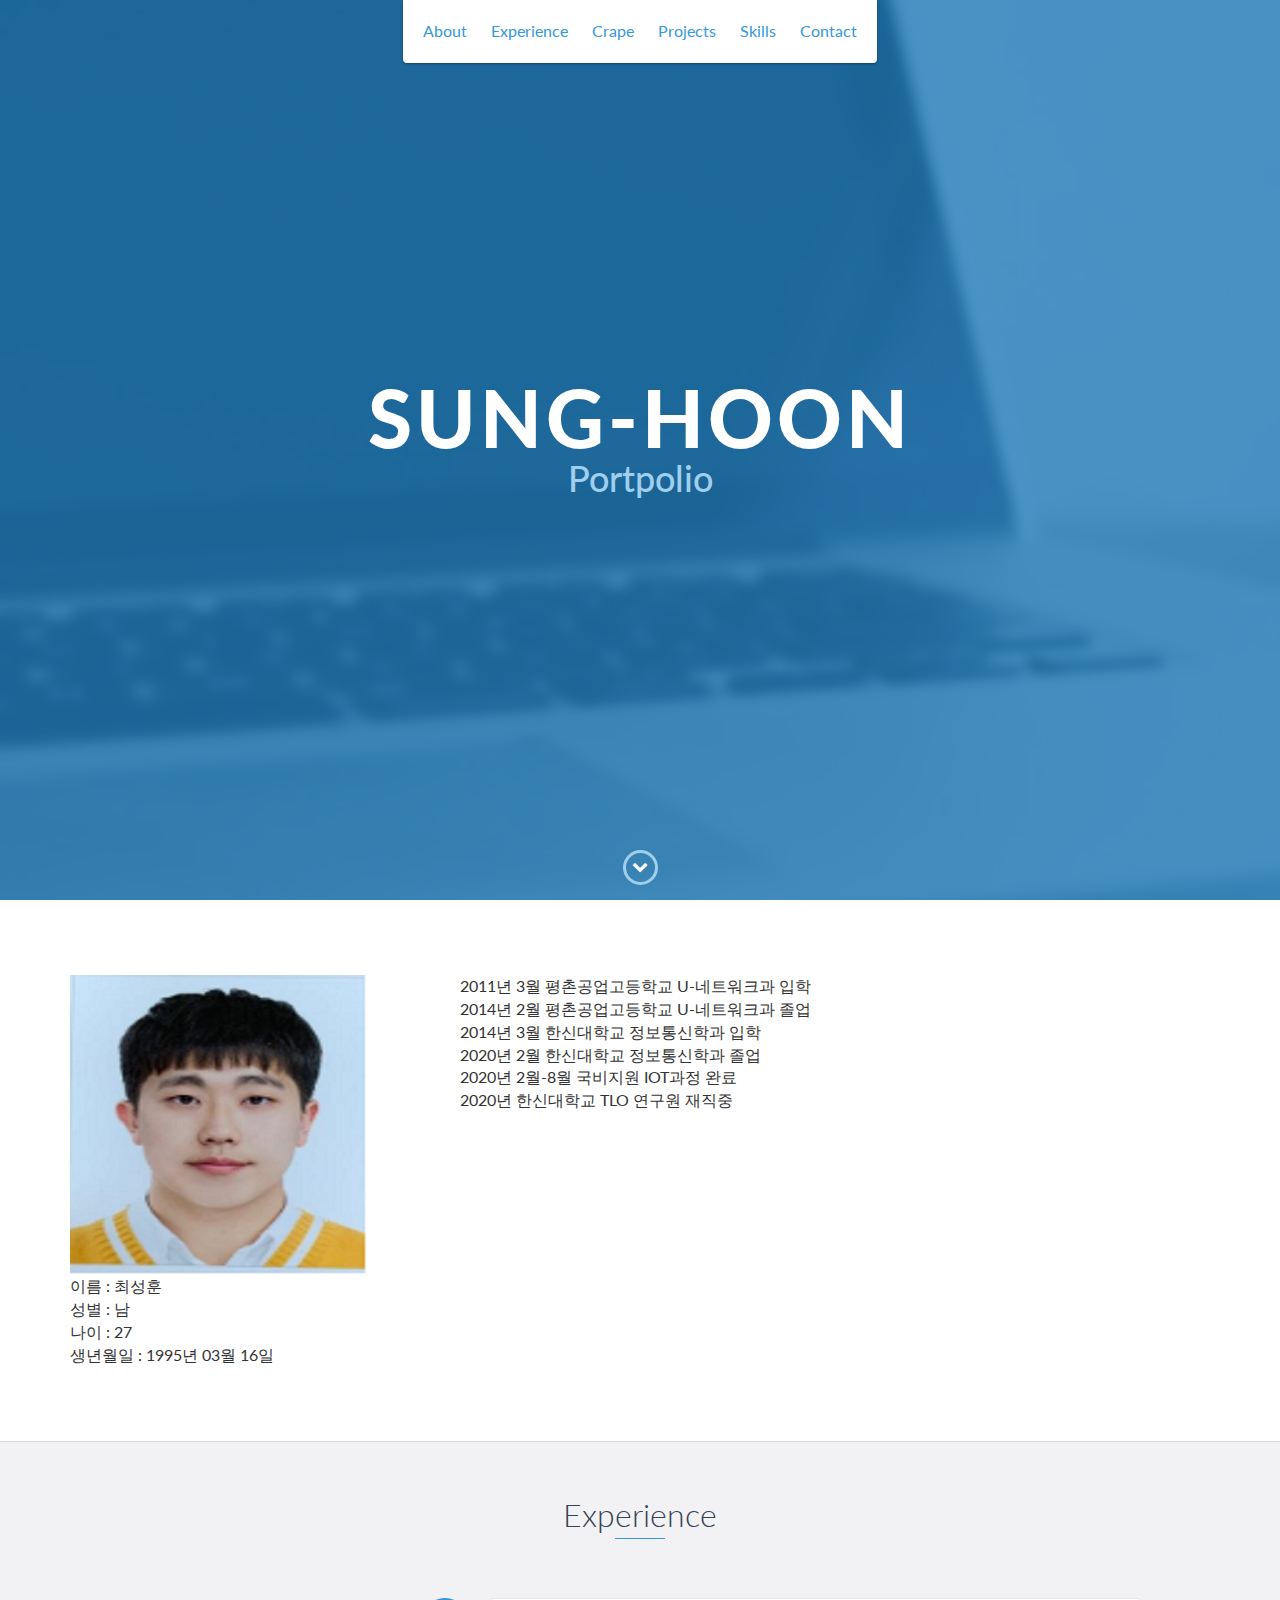
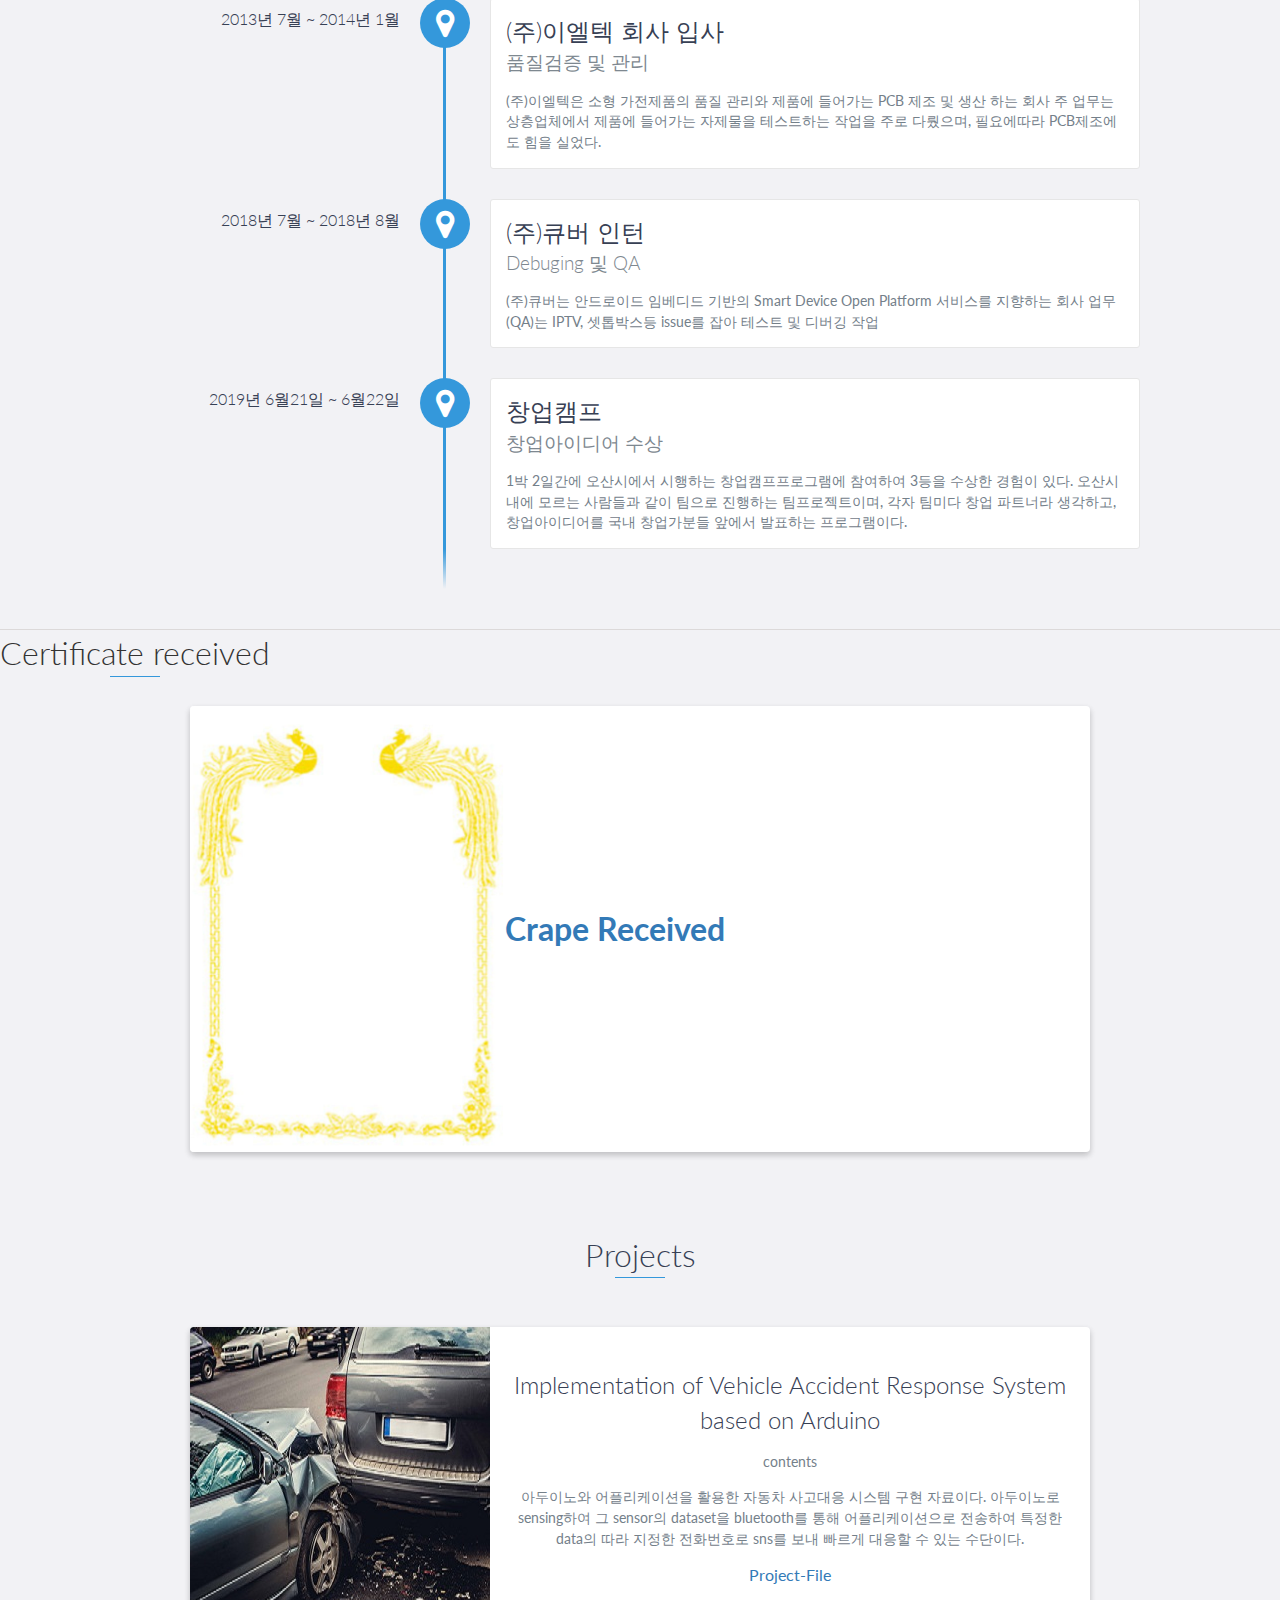
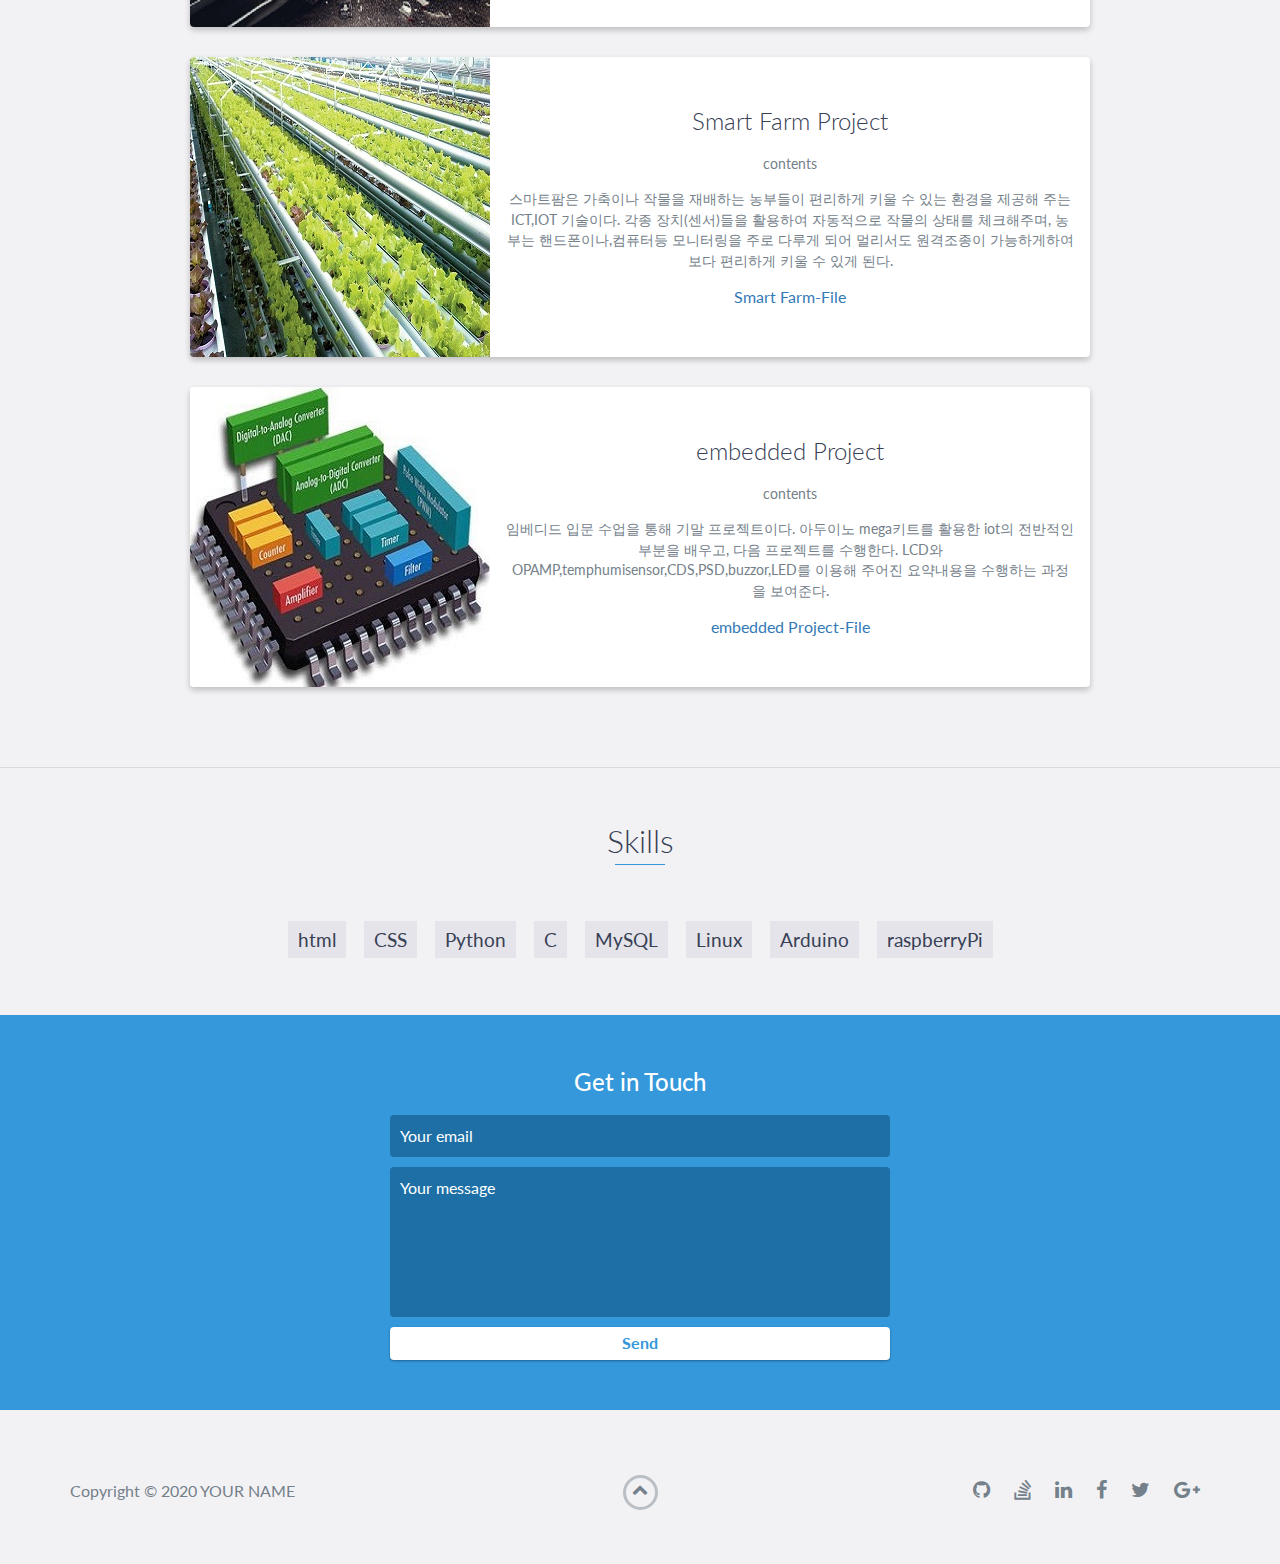
==== index.html @ a54a936d "Update index.html" ====
<!DOCTYPE html>
<html class="no-js" lang="en">

<head>
    <meta charset="utf-8">
    <meta http-equiv="X-UA-Compatible" content="IE=edge">
    <meta name="viewport" content="width=device-width, initial-scale=1">
    <title>My Portfolio</title>
	<link rel="shortcut icon" href="favicon.ico" type="image/x-icon">
	<link rel="icon" href="favicon.ico" type="image/x-icon">
    <link href="https://fonts.googleapis.com/css?family=Lato:300,400,700,900" rel="stylesheet">
    <link rel="stylesheet" href="libs/font-awesome/css/font-awesome.min.css">
    <link href="css/bootstrap.min.css" rel="stylesheet">
    <link href="css/styles.css" rel="stylesheet">
</head>

<body>
    <div id="mobile-menu-open" class="shadow-large">
        <i class="fa fa-bars" aria-hidden="true"></i>
    </div>
    <!-- End #mobile-menu-toggle -->
    <header>
        <div id="mobile-menu-close">
            <span>Close</span> <i class="fa fa-times" aria-hidden="true"></i>
        </div>
        <ul id="menu" class="shadow">
            <li>
                <a href="#about">About</a>
            </li>
            <li>
                <a href="#experience">Experience</a>
            </li>
            <li>
                <a href="#crape">Crape</a>
            </li>
            <li>
                <a href="#projects">Projects</a>
            </li>
            <li>
                <a href="#skills">Skills</a>
            </li>
            <li>
                <a href="#contact">Contact</a>
            </li>
            
        </ul>
    </header>
    <!-- End header -->

    <div id="lead">
        <div id="lead-content">
            <h1>Sung-hoon</h1>
            <h2>Portpolio</h2>
        </div>
        <!-- End #lead-content -->

        <div id="lead-overlay"></div>

        <div id="lead-down">
            <span>
                <i class="fa fa-chevron-down" aria-hidden="true"></i>
            </span>
        </div>
        <!-- End #lead-down -->
    </div>
    <!-- End #lead -->

    <div id="about">
        <div class="container">
            <div class="row">
                <div class="col-md-4">
                    <img src="images/aaaaaaaaaa.PNG" /><br>
                    이름 : 최성훈<br>
                    성별 : 남<br>
                    나이 : 27<br>
                    생년월일 : 1995년 03월 16일<br>
                    
                   <!-- <h2 class="heading">My profile</h2> -->
                </div>
                <div class="col-md-8">
                    2011년 3월 평촌공업고등학교 U-네트워크과 입학<br>
                    2014년 2월 평촌공업고등학교 U-네트워크과 졸업<br>
                    2014년 3월 한신대학교 정보통신학과 입학<br>
                    2020년 2월 한신대학교 정보통신학과 졸업<br>
                    2020년 2월-8월 국비지원 IOT과정 완료<br>
                    2020년 한신대학교 TLO 연구원 재직중<br>
                </div>
            </div>
        </div>
    </div>
    <!-- End #about -->

    <div id="experience" class="background-alt">
        <h2 class="heading">Experience</h2>
        <div id="experience-timeline">
            <div data-date="2013년 7월 ~ 2014년 1월">
                <h3>(주)이엘텍 회사 입사</h3>
                <h4>품질검증 및 관리</h4>
                <p>
                (주)이엘텍은 소형 가전제품의 품질 관리와 제품에 들어가는 PCB 제조 및 생산 하는 회사
                주 업무는 상층업체에서 제품에 들어가는 자제물을 테스트하는 작업을 주로 다뤘으며,
                필요에따라 PCB제조에도 힘을 실었다.  
                </p>
            </div>

            <div data-date="2018년 7월 ~ 2018년 8월">
                <h3>(주)큐버 인턴</h3>
                <h4>Debuging 및 QA</h4>
                <p>
                (주)큐버는 안드로이드 임베디드 기반의 Smart Device Open Platform 서비스를 지향하는 회사
                업무(QA)는 IPTV, 셋톱박스등 issue를 잡아 테스트 및 디버깅 작업

                </p>
            </div>
            <div data-date="2019년 6월21일 ~ 6월22일">
                <h3>창업캠프</h3>
                <h4>창업아이디어 수상</h4>
                <p>
                    1박 2일간에 오산시에서 시행하는 창업캠프프로그램에 참여하여 3등을 수상한 경험이 있다.
                    오산시 내에 모르는 사람들과 같이 팀으로 진행하는 팀프로젝트이며, 각자 팀미다 창업 파트너라
                    생각하고, 창업아이디어를 국내 창업가분들 앞에서 발표하는 프로그램이다.
                    
                </p>
            </div>
        </div>
    </div>
    <div id="crape" class="background-alt">
        <h2 class="heading">Certificate received</h2>
        <div class="container">
            <div class="row">
                <div class="project shadow-large">
                    <div class="project-image">
                        <img src="images/장상.PNG" />
                    </div>
                    <div class="project-info">
                        <p>
                            <span style="font-size:3em; color:yellow;">
                        <h1><a href="crape.html" target ="blank">Crape Received</a></h1>   
                    </span>
                    </p>
                        </div>
        </div>
    </div>
    </div>
    <!-- End #experience -->
    <!--
    <div id="education">
        <h2 class="heading">Education</h2>
        <div class="education-block">
            <h3>University of Ottawa</h3>
            <span class="education-date">Sept 2016 - Sept 2017</span>
            <h4>Bachelor of Science in Computer Science</h4>
            <p>
                Lorem ipsum dolor sit amet, consectetur adipiscing elit. Curabitur in iaculis ex. Etiam volutpat laoreet urna. Morbi ut tortor nec nulla commodo malesuada sit amet vel lacus. Fusce eget efficitur libero. Morbi dapibus porta quam laoreet placerat.
            </p>
        </div>
         End .education-block 

        <div class="education-block">
            <h3>University of Ottawa</h3>
            <span class="education-date">Sept 2016 - Sept 2017</span>
            <h4>Bachelor of Science in Computer Science</h4>
            <ul>
                <li>
                    Lorem ipsum dolor sit amet, consectetur adipiscing elit.
                </li>
                <li>
                    Lorem ipsum dolor sit amet, consectetur adipiscing elit.
                </li>
                <li>
                    Lorem ipsum dolor sit amet, consectetur adipiscing elit.
                </li>
            </ul>
        </div>
         End .education-block
    
    </div>
     End #education -->

    <div id="projects" class="background-alt">
        <h2 class="heading">Projects</h2>
        <div class="container">
            <div class="row">
                <div class="project shadow-large">
                    <div class="project-image">
                        <img src="images/car.jpg" />
                    </div>
                    <!-- End .project-image -->
                    <div class="project-info">
                        <h3><span>Implementation of Vehicle Accident Response System based on Arduino</span></h3>
                        <p><span>contents</span></p>
                        <p>
                            아두이노와 어플리케이션을 활용한 자동차 사고대응 시스템 구현 자료이다.
                            아두이노로 sensing하여 그 sensor의 dataset을 bluetooth를 통해 
                            어플리케이션으로 전송하여 특정한 data의 따라 지정한 전화번호로 sns를 보내
                            빠르게 대응할 수 있는 수단이다.
                        </p>
                        <a href="https://github.com/acjswo111/acjswo111.github.io/raw/master/project.zip">Project-File</a>
                    </div>
                    <!-- End .project-info -->
                </div>
                <!-- End .project -->

                <div class="project shadow-large">
                    <div class="project-image">
                        <img src="images/smartp.jpg" />
                    </div>
                    <!-- End .project-image -->
                    <div class="project-info">
                        <h3>Smart Farm Project</h3>
                        <p><span>contents</span></p>
                        <p>
                        스마트팜은 가축이나 작물을 재배하는 농부들이 편리하게 키울 수 있는 환경을 제공해 주는 ICT,IOT 기술이다.
                        각종 장치(센서)들을 활용하여 자동적으로 작물의 상태를 체크해주며, 농부는 핸드폰이나,컴퓨터등 모니터링을 주로
                        다루게 되어 멀리서도 원격조종이 가능하게하여 보다 편리하게 키울 수 있게 된다.
                        </p>
                        <a href="https://github.com/acjswo111/acjswo111.github.io/raw/master/SmartFarmProject.zip">Smart Farm-File</a>
                    </div>
                    <!-- End .project-info -->
                </div>
                <!-- End .project -->

                <div class="project shadow-large">
                    <div class="project-image">
                        <img src="images/imba.jpg" />
                    </div>
                    <!-- End .project-image -->
                    <div class="project-info">
                        <h3>embedded Project</h3>
                        <p><span>contents</span></p>
                        <p>
                            임베디드 입문 수업을 통해 기말 프로젝트이다.
                            아두이노 mega키트를 활용한 iot의 전반적인 부분을 배우고,
                            다음 프로젝트를 수행한다.
                            LCD와 OPAMP,temphumisensor,CDS,PSD,buzzor,LED를 이용해
                            주어진 요약내용을 수행하는 과정을 보여준다.  
                        </p>
                        <a href="https://github.com/acjswo111/acjswo111.github.io/raw/master/embedded%20Project.zip">embedded Project-File</a>
                    </div>
                    <!-- End .project-info -->
                </div>
            </div>
        </div>
    </div>
    <!-- End #projects -->

    <div id="skills">
        <h2 class="heading">Skills</h2>
        <ul>
            <li>html</li>
            <li>CSS</li>
            <li>Python</li>
            <li>C</li>
            <li>MySQL</li>
            <li>Linux</li>
            <li>Arduino</li>
            <li>raspberryPi</li>
        </ul>
    </div>
    <!-- End #skills -->
    <div id="contact">
        <h2>Get in Touch</h2>
        <div id="contact-form">
            <form method="POST" action="https://formspree.io/email@email.com">
                <input type="hidden" name="_subject" value="Contact request from personal website" />
                <input type="email" name="_replyto" placeholder="Your email" required>
                <textarea name="message" placeholder="Your message" required></textarea>
                <button type="submit">Send</button>
            </form>
        </div>
        <!-- End #contact-form -->
    </div>
    <!-- End #contact -->
    <footer>
        <div class="container">
            <div class="row">
                <div class="col-sm-5 copyright">
                    <p>
                        Copyright &copy; 2020 YOUR NAME
                    </p>
                </div>
                <div class="col-sm-2 top">
                    <span id="to-top">
                        <i class="fa fa-chevron-up" aria-hidden="true"></i>
                    </span>
                </div>
                <div class="col-sm-5 social">
                    <ul>
                        <li>
                            <a href="https://github.com" target="_blank"><i class="fa fa-github" aria-hidden="true"></i></a>
                        </li>
                        <li>
                            <a href="https://stackoverflow.com/" target="_blank"><i class="fa fa-stack-overflow" aria-hidden="true"></i></a>
                        </li>
                        <li>
                            <a href="https://linkedin.com/" target="_blank"><i class="fa fa-linkedin" aria-hidden="true"></i></a>
                        </li>
                        <li>
                            <a href="https://www.facebook.com/" target="_blank"><i class="fa fa-facebook" aria-hidden="true"></i></a>
                        </li>
                        <li>
                            <a href="https://twitter.com/" target="_blank"><i class="fa fa-twitter" aria-hidden="true"></i></a>
                        </li>
                        <li>
                            <a href="https://plus.google.com/" target="_blank"><i class="fa fa-google-plus" aria-hidden="true"></i></a>
                        </li>
                    </ul>
                </div>
            </div>
        </div>
    </footer>
    <!-- End footer -->

    <script src="https://ajax.googleapis.com/ajax/libs/jquery/1.12.4/jquery.min.js"></script>
    <script src="js/scripts.min.js"></script>
</body>

</html>
---- css/styles.css ----
/*!
    Title: Dev Portfolio Template
    Version: 1.2.2
    Last Change: 03/25/2020
    Author: Ryan Fitzgerald
    Repo: https://github.com/RyanFitzgerald/devportfolio-template
    Issues: https://github.com/RyanFitzgerald/devportfolio-template/issues

    Description: This file contains all the styles associated with the page
    that don't come from third party libraries. This file gets compiled using
    Gulp and send to the /css folder which is then loaded on the page.
*/body{font-family:'Lato', sans-serif;font-size:16px}body.active{overflow:hidden;z-index:-1}.no-js #experience-timeline>div{background:#fff;padding:10px;margin-bottom:10px;border:1px solid #dcd9d9}.no-js #experience-timeline>div h3{font-size:1.5em;font-weight:300;color:#374054;display:inline-block;margin:0}.no-js #experience-timeline>div h4{font-size:1.2em;font-weight:300;color:#7e8890;margin:0 0 15px 0}.no-js #experience-timeline>div p{color:#74808a;font-size:0.9em;margin:0}.no-js #experience-timeline:before,.no-js #experience-timeline:after{content:none}@keyframes dropHeader{0%{transform:translateY(-100%)}100%{transform:translateY(0)}}header{position:absolute;top:0;left:0;right:0;text-align:center;z-index:10;animation-name:dropHeader;animation-iteration-count:1;animation-timing-function:ease;animation-duration:0.75s}header ul{display:inline-block;background:#fff;text-align:center;padding:10px;margin:0;border-bottom-right-radius:4px;border-bottom-left-radius:4px}header li{display:inline-block}header a{display:block;color:#3498db;padding:10px}header a:hover{color:#217dbb;text-decoration:none;background:#eee;border-radius:4px}header a:focus{color:#3498db;text-decoration:none}header.active{display:block}header.sticky{position:fixed;z-index:999}#menu.active{display:block}#mobile-menu-open{display:none;cursor:pointer;position:fixed;right:15px;top:10px;color:#3498db;font-size:1.5em;z-index:20;padding:0 7px;border-radius:4px;background:#fff}#mobile-menu-close{display:none;text-align:right;width:100%;background:#fff;font-size:1.5em;padding-right:15px;padding-top:10px;cursor:pointer;color:#3498db}#mobile-menu-close span{font-size:0.5em;text-transform:uppercase}#mobile-menu-close i{vertical-align:middle}footer{padding:50px 0}.copyright{padding-top:20px}.copyright p{margin:0;color:#74808a}.top{text-align:center}.top span{cursor:pointer;display:block;margin:15px auto 0 auto;width:35px;height:35px;border-radius:50%;border:3px solid #b9bfc4;text-align:center}.top i{color:#74808a}.social{text-align:right}.social ul{margin:5px 0 0 0;padding:0}.social li{display:inline-block;font-size:1.25em;list-style:none}.social a{display:block;color:#74808a;padding:10px}.social a:hover{color:#3498db}.btn-rounded-white{display:inline-block;color:#fff;padding:15px 25px;border:3px solid #fff;border-radius:30px;transition:.5s ease all}.btn-rounded-white:hover{color:#3498db;background:#fff;text-decoration:none}.shadow{box-shadow:0 1px 3px rgba(0,0,0,0.12),0 1px 2px rgba(0,0,0,0.24)}.shadow-large{box-shadow:0 3px 6px rgba(0,0,0,0.08),0 3px 6px rgba(0,0,0,0.15)}.heading{position:relative;display:inline-block;font-size:2em;font-weight:300;margin:0 0 30px 0}.heading:after{position:absolute;content:'';top:100%;height:1px;width:50px;left:0;right:0;margin:0 auto;background:#3498db}.background-alt{background:#f2f2f5}#lead{position:relative;height:100vh;min-height:500px;max-height:1080px;background:url(../images/lead-bg.jpg);background-size:cover;padding:15px;overflow:hidden}#lead-content{position:absolute;z-index:10;top:50%;left:50%;transform:translate(-50%, -50%);text-align:center}#lead-content h1,#lead-content h2{margin:0}#lead-content h1{color:#fff;font-weight:900;font-size:5em;text-transform:uppercase;letter-spacing:0.05em;line-height:0.9em}#lead-content h2{color:#a0cfee;font-weight:500;font-size:2.25em;margin-bottom:15px}#lead-overlay{position:absolute;height:100%;width:100%;top:0;right:0;bottom:0;left:0;background:rgba(33,125,187,0.8);z-index:1}#lead-down{position:absolute;left:0;right:0;width:100%;text-align:center;z-index:10;bottom:15px;color:#fff}#lead-down span{cursor:pointer;display:block;margin:0 auto;width:35px;height:35px;border-radius:50%;border:3px solid #a0cfee;text-align:center}#lead-down i{animation:pulsate 1.5s ease;animation-iteration-count:infinite;padding-top:5px}@keyframes pulsate{0%{transform:scale(1, 1)}50%{transform:scale(1.2, 1.2)}100%{transform:scale(1, 1)}}#about{padding:75px 15px;border-bottom:1px solid #dcd9d9}#about h2{color:#374054}#about p{color:#74808a;margin:0}#experience{padding:50px 15px;text-align:center;border-bottom:1px solid #dcd9d9}#experience h2{color:#374054}#experience-timeline{margin:30px auto 0 auto;position:relative;max-width:1000px}#experience-timeline:before{position:absolute;content:'';top:0;bottom:0;left:303px;right:auto;height:100%;width:3px;background:#3498db;z-index:0}#experience-timeline:after{position:absolute;content:'';width:3px;height:40px;background:#3498db;background:linear-gradient(to bottom, #3498db, rgba(52,152,219,0));top:100%;left:303px}.vtimeline-content{margin-left:350px;background:#fff;border:1px solid #e6e6e6;padding:15px;border-radius:3px;text-align:left}.vtimeline-content h3{font-size:1.5em;font-weight:300;color:#374054;display:inline-block;margin:0}.vtimeline-content h4{font-size:1.2em;font-weight:300;color:#7e8890;margin:0 0 15px 0}.vtimeline-content p{color:#74808a;font-size:0.9em;margin:0}.vtimeline-point{position:relative;display:block;vertical-align:top;margin-bottom:30px}.vtimeline-icon{position:relative;color:#fff;width:50px;height:50px;background:#3498db;border-radius:50%;float:left;z-index:99;margin-left:280px}.vtimeline-icon i{display:block;font-size:2em;margin-top:10px}.vtimeline-date{width:260px;text-align:right;position:absolute;left:0;top:10px;font-weight:300;color:#374054}#education{padding:50px 15px 20px 15px;border-bottom:1px solid #dcd9d9;text-align:center}#education h2{color:#374054;margin-bottom:50px}.education-block{max-width:700px;margin:0 auto 30px auto;padding:15px;border:1px solid #dcd9d9;text-align:left}.education-block h3{font-weight:500;float:left;margin:0;color:#374054}.education-block span{color:#74808a;float:right}.education-block h4{color:#74808a;clear:both;font-weight:500;margin:0 0 15px 0}.education-block p,.education-block ul{margin:0;color:#74808a;font-size:0.9em}.education-block ul{padding:0 0 0 15px}#projects{padding:50px 15px;border-bottom:1px solid #dcd9d9;text-align:center}#projects h2{color:#374054;margin-bottom:50px}.project{position:relative;max-width:900px;margin:0 auto 30px auto;overflow:hidden;background:#fff;border-radius:4px}.project-image{float:left}.project-info{position:absolute;top:50%;transform:translateY(-50%);margin-left:300px;padding:15px}.project-info h3{font-size:1.5em;font-weight:300;color:#374054;margin:0 0 15px 0}.project-info p{color:#74808a;margin:0 0 15px 0;font-size:0.9em}.no-image .project-info{position:relative;margin:0;padding:30px 15px;transform:none}#more-projects{display:none}#skills{padding:50px 15px;text-align:center}#skills h2{color:#374054;margin-bottom:50px}#skills ul{display:block;margin:0 auto;padding:0;max-width:800px}#skills li{display:inline-block;margin:7px;padding:5px 10px;color:#374054;background:#e4e4ea;list-style:none;cursor:default;font-size:1.2em}#contact{padding:50px 15px;background:#3498db;text-align:center}#contact h2{margin:0 0 15px 0;color:#fff;font-weight:500}#contact-form{max-width:500px;margin:0 auto}#contact-form input,#contact-form textarea{display:block;width:100%;padding:10px;border-radius:4px;border:none;margin-bottom:10px;background:#1d6fa5;color:#fff;transition:.5s ease all}#contact-form input::-webkit-input-placeholder,#contact-form textarea::-webkit-input-placeholder{color:#fff}#contact-form input:-moz-placeholder,#contact-form textarea:-moz-placeholder{color:#fff;opacity:1}#contact-form input::-moz-placeholder,#contact-form textarea::-moz-placeholder{color:#fff;opacity:1}#contact-form input:-ms-input-placeholder,#contact-form textarea:-ms-input-placeholder{color:#fff}#contact-form input:focus,#contact-form textarea:focus{outline:none;background:#16527a}#contact-form textarea{height:150px;resize:none}#contact-form button{display:block;width:100%;background:#fff;border-radius:4px;padding:5px 10px;border:none;color:#3498db;font-weight:700;box-shadow:0 1px 3px rgba(0,0,0,0.12),0 1px 2px rgba(0,0,0,0.24);transition:.5s ease all}#contact-form button:hover{box-shadow:0 10px 20px rgba(0,0,0,0.19),0 6px 6px rgba(0,0,0,0.23)}.optional-section{padding:50px 15px;text-align:center;border-top:1px solid #dcd9d9}.optional-section h2{color:#374054}.optional-section-block{max-width:700px;margin:0 auto 30px auto;padding:15px;border:1px solid #dcd9d9;background:#fff;text-align:left}.optional-section-block h3{font-weight:500;margin:0 0 15px 0;color:#374054}.optional-section-block h4{color:#74808a;clear:both;font-weight:500;margin:0 0 15px 0}.optional-section-block p,.optional-section-block ul{margin:0 0 15px 0;color:#74808a;font-size:0.9em}.optional-section-block ul{padding:0 0 0 15px}@media only screen and (max-width: 750px){#experience-timeline:before,#experience-timeline:after{left:23px}.vtimeline-date{width:auto;text-align:left;position:relative;margin-bottom:15px;display:block;margin-left:70px}.vtimeline-icon{margin-left:0}.vtimeline-content{margin-left:70px}}@media only screen and (max-width: 992px){#lead{height:auto;min-height:auto;max-height:auto;padding:100px 15px}#lead-content{position:relative;transform:none;left:auto;top:auto}#lead-content h1{font-size:3em}#lead-content h2{font-size:1.75em}#about{text-align:center}#about p{text-align:left}}@media only screen and (max-width: 768px){header{position:fixed;display:none;z-index:999;animation:none;bottom:0;height:100%}#mobile-menu-open,#mobile-menu-close{display:block}#menu{height:100%;overflow-y:auto;box-shadow:none;border-radius:0;width:100%}#menu li{display:block;margin-bottom:10px}#lead-content h1{font-size:2em}#lead-content h2{font-size:1.3em}#lead-content a{padding:10px 20px}#lead-down{display:none}.education-block h3,.education-block span{float:none}.project-image{display:none}.project-info{position:relative;margin:0;padding:30px 15px;top:auto;transform:none}footer{text-align:center}.social{text-align:center}}@media only screen and (max-width: 480px){#lead-content h1{font-size:1.5em}#lead-content h2{font-size:1em}#lead-content a{font-size:0.9em;padding:5px 10px}}
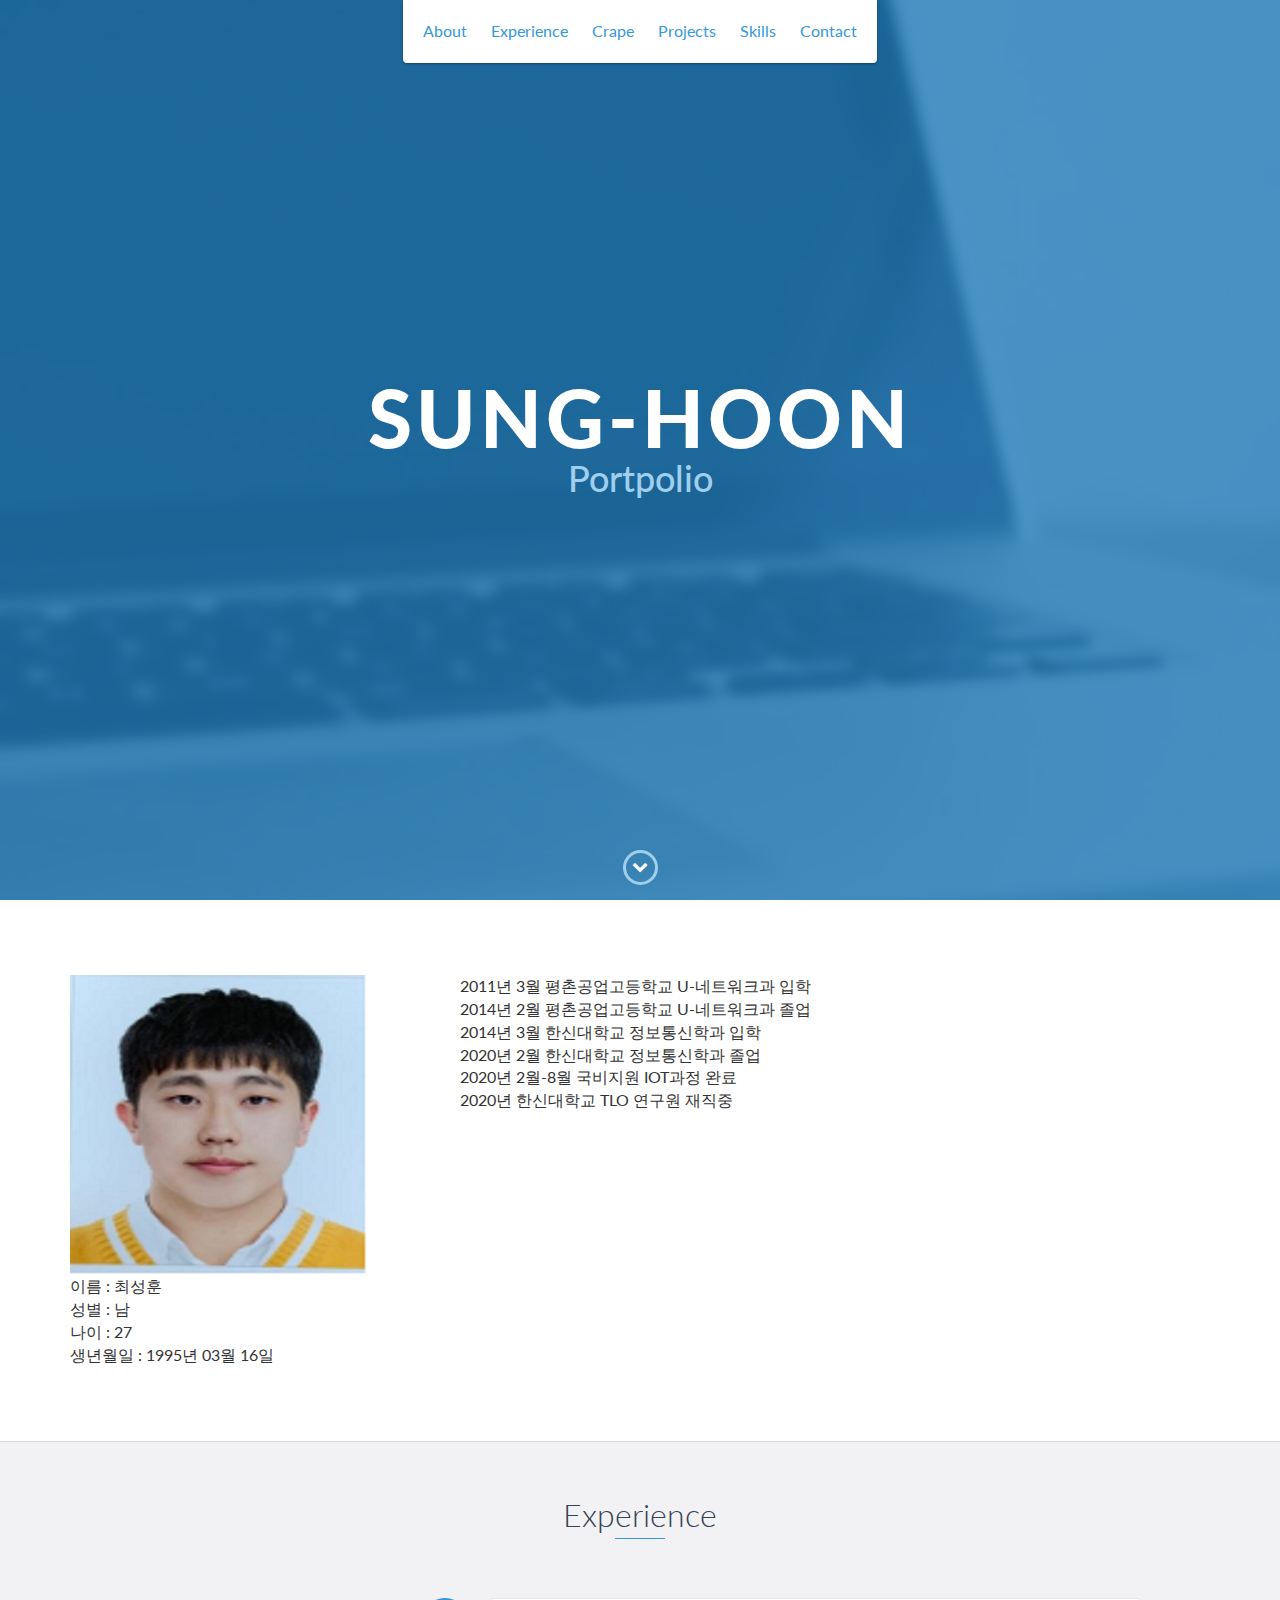
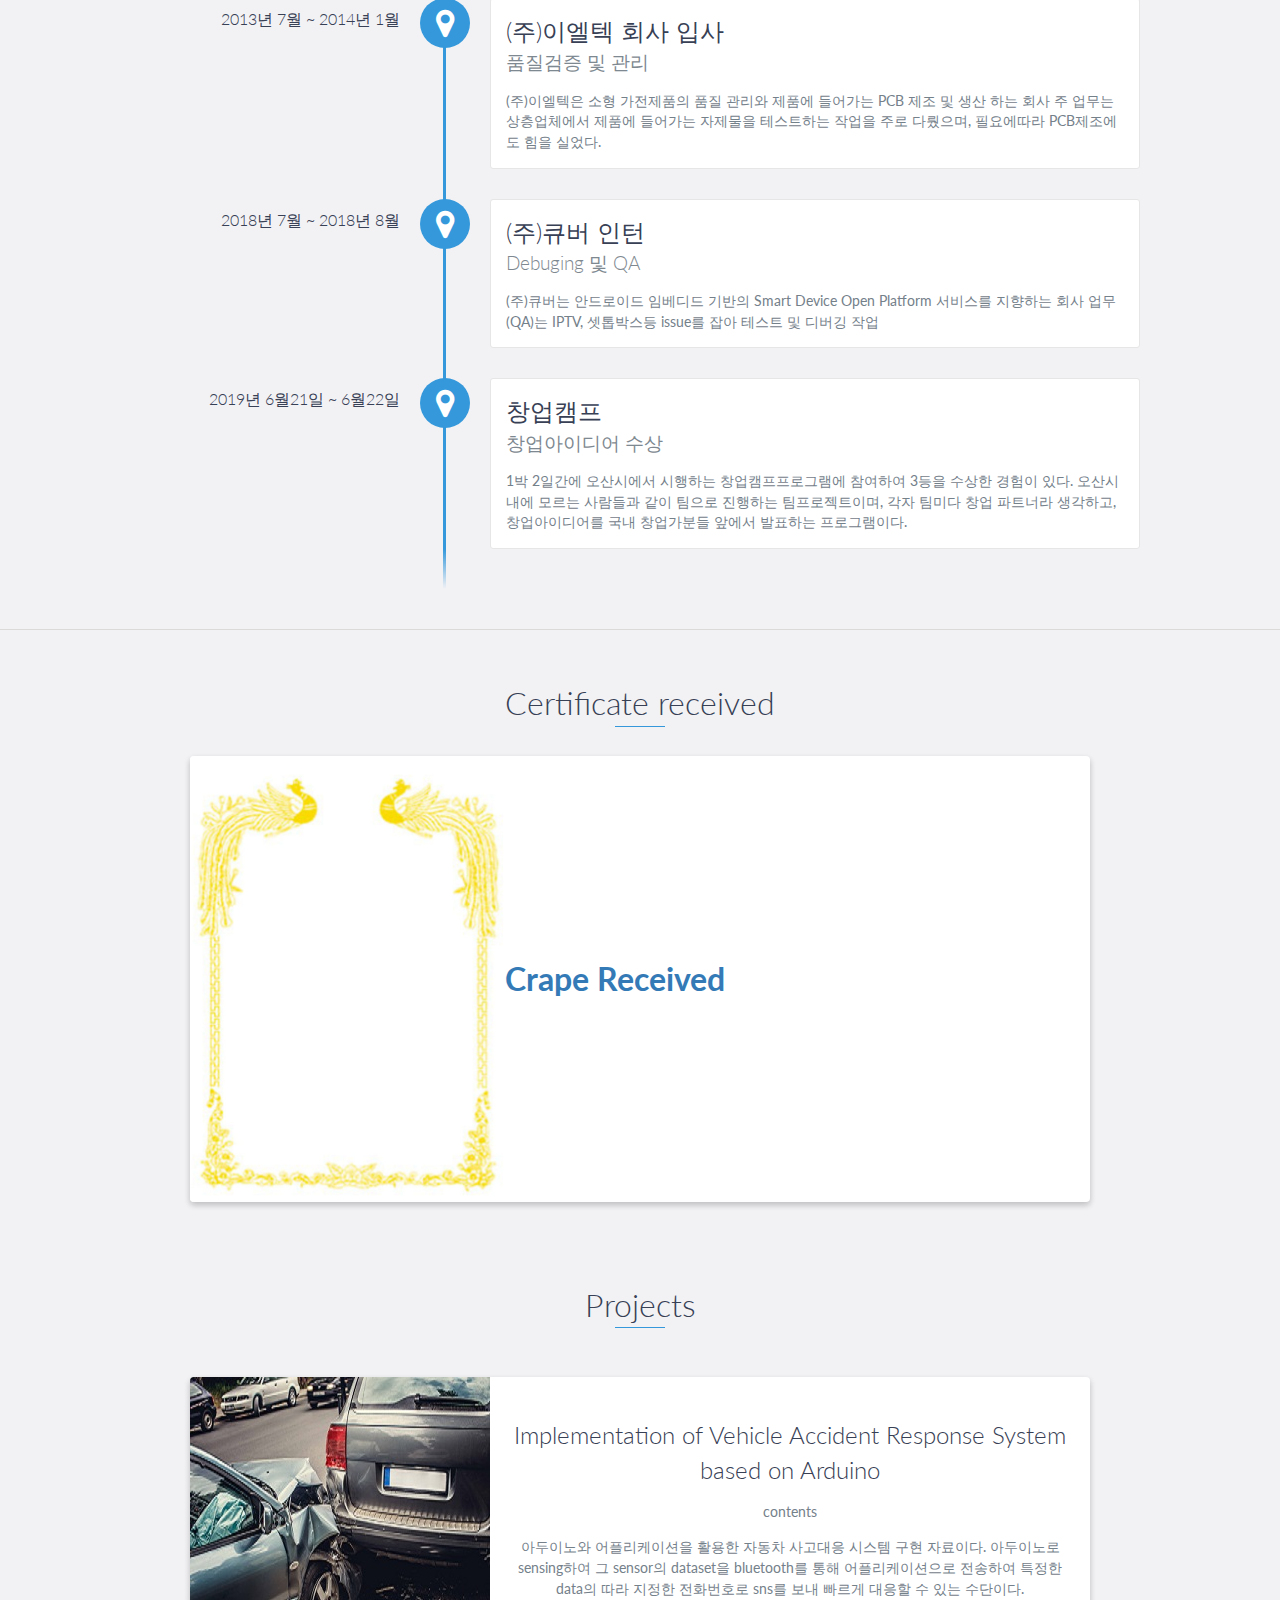
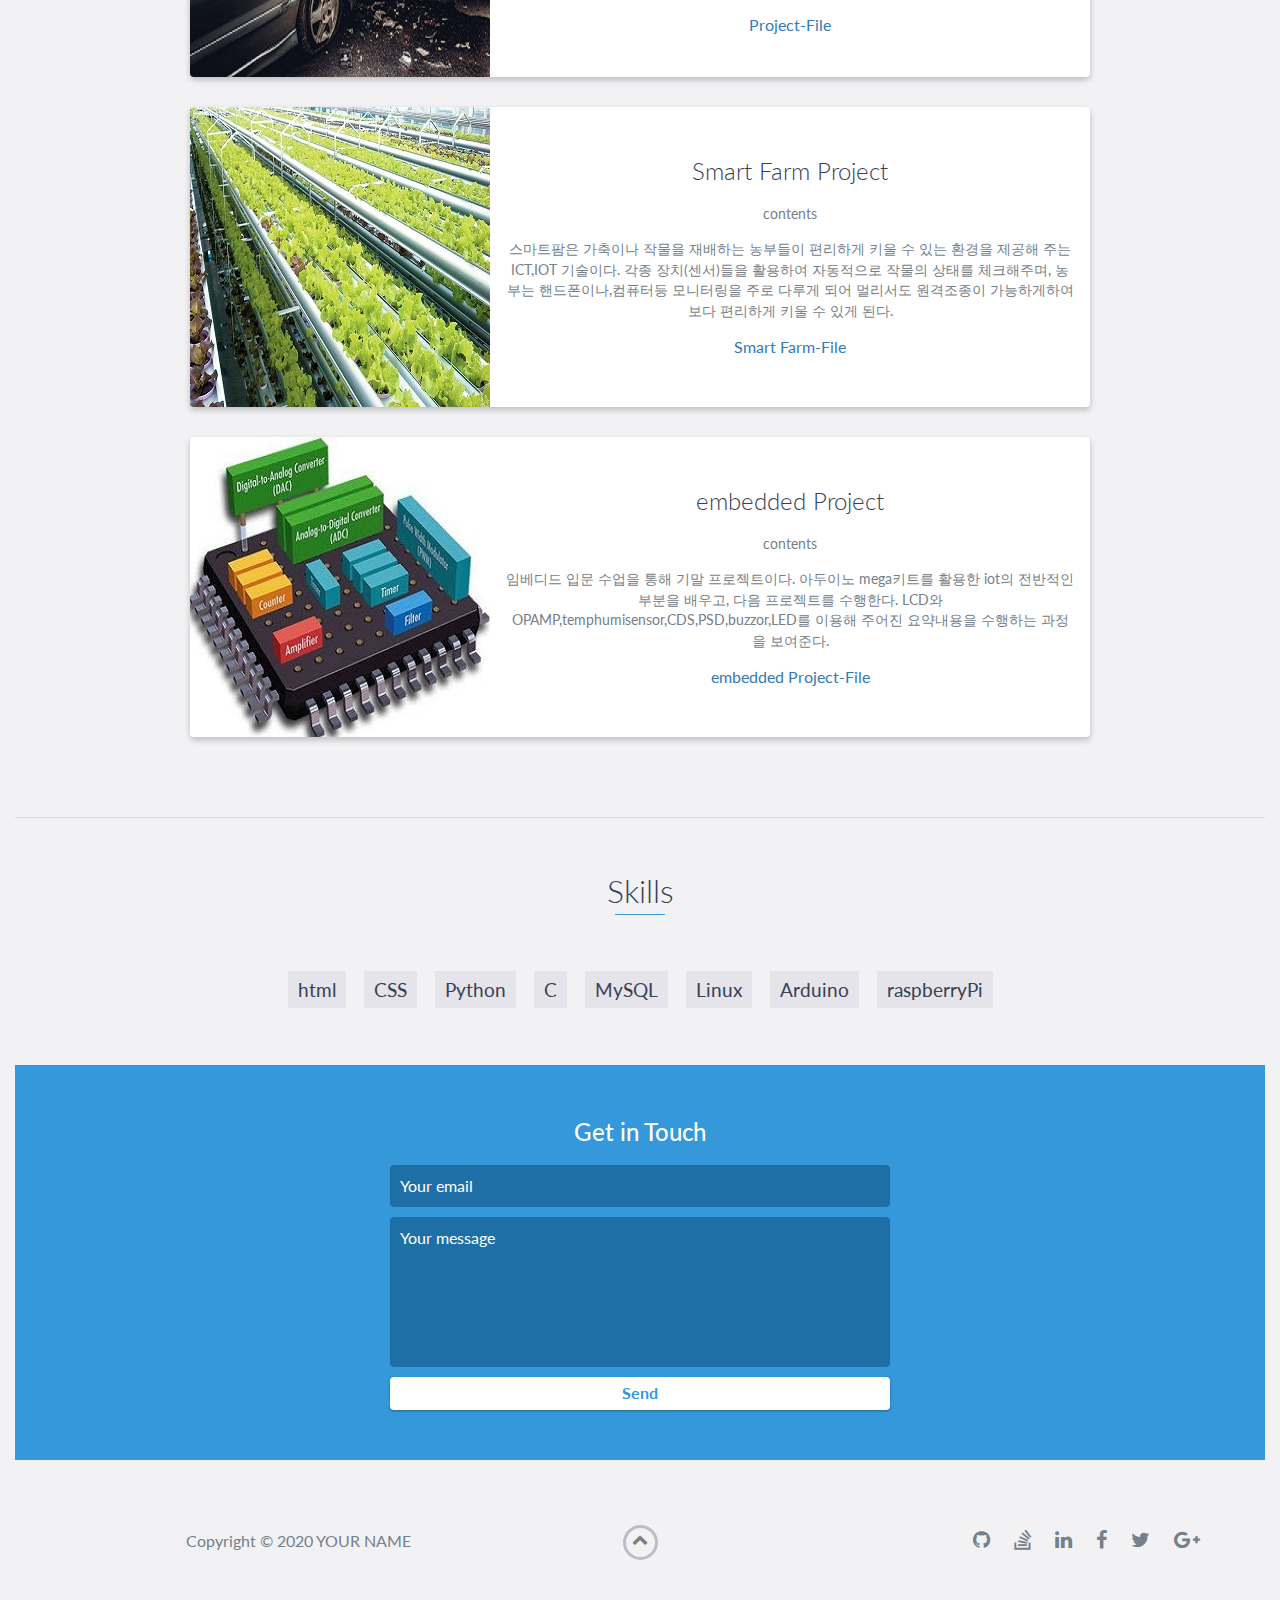
==== commit 6d2ca53a: "Update index.html" ====
--- a/index.html
+++ b/index.html
@@ -125,7 +125,7 @@
         </div>
     </div>
     <div id="crape" class="background-alt">
-        <h2 class="heading">Certificate received</h2>
+        <span><h2 class="heading">Certificate received</h2></span>
         <div class="container">
             <div class="row">
                 <div class="project shadow-large">
--- a/css/styles.css
+++ b/css/styles.css
@@ -9,4 +9,4 @@
     Description: This file contains all the styles associated with the page
     that don't come from third party libraries. This file gets compiled using
     Gulp and send to the /css folder which is then loaded on the page.
-*/body{font-family:'Lato', sans-serif;font-size:16px}body.active{overflow:hidden;z-index:-1}.no-js #experience-timeline>div{background:#fff;padding:10px;margin-bottom:10px;border:1px solid #dcd9d9}.no-js #experience-timeline>div h3{font-size:1.5em;font-weight:300;color:#374054;display:inline-block;margin:0}.no-js #experience-timeline>div h4{font-size:1.2em;font-weight:300;color:#7e8890;margin:0 0 15px 0}.no-js #experience-timeline>div p{color:#74808a;font-size:0.9em;margin:0}.no-js #experience-timeline:before,.no-js #experience-timeline:after{content:none}@keyframes dropHeader{0%{transform:translateY(-100%)}100%{transform:translateY(0)}}header{position:absolute;top:0;left:0;right:0;text-align:center;z-index:10;animation-name:dropHeader;animation-iteration-count:1;animation-timing-function:ease;animation-duration:0.75s}header ul{display:inline-block;background:#fff;text-align:center;padding:10px;margin:0;border-bottom-right-radius:4px;border-bottom-left-radius:4px}header li{display:inline-block}header a{display:block;color:#3498db;padding:10px}header a:hover{color:#217dbb;text-decoration:none;background:#eee;border-radius:4px}header a:focus{color:#3498db;text-decoration:none}header.active{display:block}header.sticky{position:fixed;z-index:999}#menu.active{display:block}#mobile-menu-open{display:none;cursor:pointer;position:fixed;right:15px;top:10px;color:#3498db;font-size:1.5em;z-index:20;padding:0 7px;border-radius:4px;background:#fff}#mobile-menu-close{display:none;text-align:right;width:100%;background:#fff;font-size:1.5em;padding-right:15px;padding-top:10px;cursor:pointer;color:#3498db}#mobile-menu-close span{font-size:0.5em;text-transform:uppercase}#mobile-menu-close i{vertical-align:middle}footer{padding:50px 0}.copyright{padding-top:20px}.copyright p{margin:0;color:#74808a}.top{text-align:center}.top span{cursor:pointer;display:block;margin:15px auto 0 auto;width:35px;height:35px;border-radius:50%;border:3px solid #b9bfc4;text-align:center}.top i{color:#74808a}.social{text-align:right}.social ul{margin:5px 0 0 0;padding:0}.social li{display:inline-block;font-size:1.25em;list-style:none}.social a{display:block;color:#74808a;padding:10px}.social a:hover{color:#3498db}.btn-rounded-white{display:inline-block;color:#fff;padding:15px 25px;border:3px solid #fff;border-radius:30px;transition:.5s ease all}.btn-rounded-white:hover{color:#3498db;background:#fff;text-decoration:none}.shadow{box-shadow:0 1px 3px rgba(0,0,0,0.12),0 1px 2px rgba(0,0,0,0.24)}.shadow-large{box-shadow:0 3px 6px rgba(0,0,0,0.08),0 3px 6px rgba(0,0,0,0.15)}.heading{position:relative;display:inline-block;font-size:2em;font-weight:300;margin:0 0 30px 0}.heading:after{position:absolute;content:'';top:100%;height:1px;width:50px;left:0;right:0;margin:0 auto;background:#3498db}.background-alt{background:#f2f2f5}#lead{position:relative;height:100vh;min-height:500px;max-height:1080px;background:url(../images/lead-bg.jpg);background-size:cover;padding:15px;overflow:hidden}#lead-content{position:absolute;z-index:10;top:50%;left:50%;transform:translate(-50%, -50%);text-align:center}#lead-content h1,#lead-content h2{margin:0}#lead-content h1{color:#fff;font-weight:900;font-size:5em;text-transform:uppercase;letter-spacing:0.05em;line-height:0.9em}#lead-content h2{color:#a0cfee;font-weight:500;font-size:2.25em;margin-bottom:15px}#lead-overlay{position:absolute;height:100%;width:100%;top:0;right:0;bottom:0;left:0;background:rgba(33,125,187,0.8);z-index:1}#lead-down{position:absolute;left:0;right:0;width:100%;text-align:center;z-index:10;bottom:15px;color:#fff}#lead-down span{cursor:pointer;display:block;margin:0 auto;width:35px;height:35px;border-radius:50%;border:3px solid #a0cfee;text-align:center}#lead-down i{animation:pulsate 1.5s ease;animation-iteration-count:infinite;padding-top:5px}@keyframes pulsate{0%{transform:scale(1, 1)}50%{transform:scale(1.2, 1.2)}100%{transform:scale(1, 1)}}#about{padding:75px 15px;border-bottom:1px solid #dcd9d9}#about h2{color:#374054}#about p{color:#74808a;margin:0}#experience{padding:50px 15px;text-align:center;border-bottom:1px solid #dcd9d9}#experience h2{color:#374054}#experience-timeline{margin:30px auto 0 auto;position:relative;max-width:1000px}#experience-timeline:before{position:absolute;content:'';top:0;bottom:0;left:303px;right:auto;height:100%;width:3px;background:#3498db;z-index:0}#experience-timeline:after{position:absolute;content:'';width:3px;height:40px;background:#3498db;background:linear-gradient(to bottom, #3498db, rgba(52,152,219,0));top:100%;left:303px}.vtimeline-content{margin-left:350px;background:#fff;border:1px solid #e6e6e6;padding:15px;border-radius:3px;text-align:left}.vtimeline-content h3{font-size:1.5em;font-weight:300;color:#374054;display:inline-block;margin:0}.vtimeline-content h4{font-size:1.2em;font-weight:300;color:#7e8890;margin:0 0 15px 0}.vtimeline-content p{color:#74808a;font-size:0.9em;margin:0}.vtimeline-point{position:relative;display:block;vertical-align:top;margin-bottom:30px}.vtimeline-icon{position:relative;color:#fff;width:50px;height:50px;background:#3498db;border-radius:50%;float:left;z-index:99;margin-left:280px}.vtimeline-icon i{display:block;font-size:2em;margin-top:10px}.vtimeline-date{width:260px;text-align:right;position:absolute;left:0;top:10px;font-weight:300;color:#374054}#education{padding:50px 15px 20px 15px;border-bottom:1px solid #dcd9d9;text-align:center}#education h2{color:#374054;margin-bottom:50px}.education-block{max-width:700px;margin:0 auto 30px auto;padding:15px;border:1px solid #dcd9d9;text-align:left}.education-block h3{font-weight:500;float:left;margin:0;color:#374054}.education-block span{color:#74808a;float:right}.education-block h4{color:#74808a;clear:both;font-weight:500;margin:0 0 15px 0}.education-block p,.education-block ul{margin:0;color:#74808a;font-size:0.9em}.education-block ul{padding:0 0 0 15px}#projects{padding:50px 15px;border-bottom:1px solid #dcd9d9;text-align:center}#projects h2{color:#374054;margin-bottom:50px}.project{position:relative;max-width:900px;margin:0 auto 30px auto;overflow:hidden;background:#fff;border-radius:4px}.project-image{float:left}.project-info{position:absolute;top:50%;transform:translateY(-50%);margin-left:300px;padding:15px}.project-info h3{font-size:1.5em;font-weight:300;color:#374054;margin:0 0 15px 0}.project-info p{color:#74808a;margin:0 0 15px 0;font-size:0.9em}.no-image .project-info{position:relative;margin:0;padding:30px 15px;transform:none}#more-projects{display:none}#skills{padding:50px 15px;text-align:center}#skills h2{color:#374054;margin-bottom:50px}#skills ul{display:block;margin:0 auto;padding:0;max-width:800px}#skills li{display:inline-block;margin:7px;padding:5px 10px;color:#374054;background:#e4e4ea;list-style:none;cursor:default;font-size:1.2em}#contact{padding:50px 15px;background:#3498db;text-align:center}#contact h2{margin:0 0 15px 0;color:#fff;font-weight:500}#contact-form{max-width:500px;margin:0 auto}#contact-form input,#contact-form textarea{display:block;width:100%;padding:10px;border-radius:4px;border:none;margin-bottom:10px;background:#1d6fa5;color:#fff;transition:.5s ease all}#contact-form input::-webkit-input-placeholder,#contact-form textarea::-webkit-input-placeholder{color:#fff}#contact-form input:-moz-placeholder,#contact-form textarea:-moz-placeholder{color:#fff;opacity:1}#contact-form input::-moz-placeholder,#contact-form textarea::-moz-placeholder{color:#fff;opacity:1}#contact-form input:-ms-input-placeholder,#contact-form textarea:-ms-input-placeholder{color:#fff}#contact-form input:focus,#contact-form textarea:focus{outline:none;background:#16527a}#contact-form textarea{height:150px;resize:none}#contact-form button{display:block;width:100%;background:#fff;border-radius:4px;padding:5px 10px;border:none;color:#3498db;font-weight:700;box-shadow:0 1px 3px rgba(0,0,0,0.12),0 1px 2px rgba(0,0,0,0.24);transition:.5s ease all}#contact-form button:hover{box-shadow:0 10px 20px rgba(0,0,0,0.19),0 6px 6px rgba(0,0,0,0.23)}.optional-section{padding:50px 15px;text-align:center;border-top:1px solid #dcd9d9}.optional-section h2{color:#374054}.optional-section-block{max-width:700px;margin:0 auto 30px auto;padding:15px;border:1px solid #dcd9d9;background:#fff;text-align:left}.optional-section-block h3{font-weight:500;margin:0 0 15px 0;color:#374054}.optional-section-block h4{color:#74808a;clear:both;font-weight:500;margin:0 0 15px 0}.optional-section-block p,.optional-section-block ul{margin:0 0 15px 0;color:#74808a;font-size:0.9em}.optional-section-block ul{padding:0 0 0 15px}@media only screen and (max-width: 750px){#experience-timeline:before,#experience-timeline:after{left:23px}.vtimeline-date{width:auto;text-align:left;position:relative;margin-bottom:15px;display:block;margin-left:70px}.vtimeline-icon{margin-left:0}.vtimeline-content{margin-left:70px}}@media only screen and (max-width: 992px){#lead{height:auto;min-height:auto;max-height:auto;padding:100px 15px}#lead-content{position:relative;transform:none;left:auto;top:auto}#lead-content h1{font-size:3em}#lead-content h2{font-size:1.75em}#about{text-align:center}#about p{text-align:left}}@media only screen and (max-width: 768px){header{position:fixed;display:none;z-index:999;animation:none;bottom:0;height:100%}#mobile-menu-open,#mobile-menu-close{display:block}#menu{height:100%;overflow-y:auto;box-shadow:none;border-radius:0;width:100%}#menu li{display:block;margin-bottom:10px}#lead-content h1{font-size:2em}#lead-content h2{font-size:1.3em}#lead-content a{padding:10px 20px}#lead-down{display:none}.education-block h3,.education-block span{float:none}.project-image{display:none}.project-info{position:relative;margin:0;padding:30px 15px;top:auto;transform:none}footer{text-align:center}.social{text-align:center}}@media only screen and (max-width: 480px){#lead-content h1{font-size:1.5em}#lead-content h2{font-size:1em}#lead-content a{font-size:0.9em;padding:5px 10px}}
+*/body{font-family:'Lato', sans-serif;font-size:16px}body.active{overflow:hidden;z-index:-1}.no-js #experience-timeline>div{background:#fff;padding:10px;margin-bottom:10px;border:1px solid #dcd9d9}.no-js #experience-timeline>div h3{font-size:1.5em;font-weight:300;color:#374054;display:inline-block;margin:0}.no-js #experience-timeline>div h4{font-size:1.2em;font-weight:300;color:#7e8890;margin:0 0 15px 0}.no-js #experience-timeline>div p{color:#74808a;font-size:0.9em;margin:0}.no-js #experience-timeline:before,.no-js #experience-timeline:after{content:none}@keyframes dropHeader{0%{transform:translateY(-100%)}100%{transform:translateY(0)}}header{position:absolute;top:0;left:0;right:0;text-align:center;z-index:10;animation-name:dropHeader;animation-iteration-count:1;animation-timing-function:ease;animation-duration:0.75s}header ul{display:inline-block;background:#fff;text-align:center;padding:10px;margin:0;border-bottom-right-radius:4px;border-bottom-left-radius:4px}header li{display:inline-block}header a{display:block;color:#3498db;padding:10px}header a:hover{color:#217dbb;text-decoration:none;background:#eee;border-radius:4px}header a:focus{color:#3498db;text-decoration:none}header.active{display:block}header.sticky{position:fixed;z-index:999}#menu.active{display:block}#mobile-menu-open{display:none;cursor:pointer;position:fixed;right:15px;top:10px;color:#3498db;font-size:1.5em;z-index:20;padding:0 7px;border-radius:4px;background:#fff}#mobile-menu-close{display:none;text-align:right;width:100%;background:#fff;font-size:1.5em;padding-right:15px;padding-top:10px;cursor:pointer;color:#3498db}#mobile-menu-close span{font-size:0.5em;text-transform:uppercase}#mobile-menu-close i{vertical-align:middle}footer{padding:50px 0}.copyright{padding-top:20px}.copyright p{margin:0;color:#74808a}.top{text-align:center}.top span{cursor:pointer;display:block;margin:15px auto 0 auto;width:35px;height:35px;border-radius:50%;border:3px solid #b9bfc4;text-align:center}.top i{color:#74808a}.social{text-align:right}.social ul{margin:5px 0 0 0;padding:0}.social li{display:inline-block;font-size:1.25em;list-style:none}.social a{display:block;color:#74808a;padding:10px}.social a:hover{color:#3498db}.btn-rounded-white{display:inline-block;color:#fff;padding:15px 25px;border:3px solid #fff;border-radius:30px;transition:.5s ease all}.btn-rounded-white:hover{color:#3498db;background:#fff;text-decoration:none}.shadow{box-shadow:0 1px 3px rgba(0,0,0,0.12),0 1px 2px rgba(0,0,0,0.24)}.shadow-large{box-shadow:0 3px 6px rgba(0,0,0,0.08),0 3px 6px rgba(0,0,0,0.15)}.heading{position:relative;display:inline-block;font-size:2em;font-weight:300;margin:0 0 30px 0}.heading:after{position:absolute;content:'';top:100%;height:1px;width:50px;left:0;right:0;margin:0 auto;background:#3498db}.background-alt{background:#f2f2f5}#lead{position:relative;height:100vh;min-height:500px;max-height:1080px;background:url(../images/lead-bg.jpg);background-size:cover;padding:15px;overflow:hidden}#lead-content{position:absolute;z-index:10;top:50%;left:50%;transform:translate(-50%, -50%);text-align:center}#lead-content h1,#lead-content h2{margin:0}#lead-content h1{color:#fff;font-weight:900;font-size:5em;text-transform:uppercase;letter-spacing:0.05em;line-height:0.9em}#lead-content h2{color:#a0cfee;font-weight:500;font-size:2.25em;margin-bottom:15px}#lead-overlay{position:absolute;height:100%;width:100%;top:0;right:0;bottom:0;left:0;background:rgba(33,125,187,0.8);z-index:1}#lead-down{position:absolute;left:0;right:0;width:100%;text-align:center;z-index:10;bottom:15px;color:#fff}#lead-down span{cursor:pointer;display:block;margin:0 auto;width:35px;height:35px;border-radius:50%;border:3px solid #a0cfee;text-align:center}#lead-down i{animation:pulsate 1.5s ease;animation-iteration-count:infinite;padding-top:5px}@keyframes pulsate{0%{transform:scale(1, 1)}50%{transform:scale(1.2, 1.2)}100%{transform:scale(1, 1)}}#about{padding:75px 15px;border-bottom:1px solid #dcd9d9}#about h2{color:#374054}#about p{color:#74808a;margin:0}#experience{padding:50px 15px;text-align:center;border-bottom:1px solid #dcd9d9}#experience h2{color:#374054}#crape{padding:50px 15px;text-align:center;border-bottom:1px solid #dcd9d9}#crape h2{color:#374054}#experience-timeline{margin:30px auto 0 auto;position:relative;max-width:1000px}#experience-timeline:before{position:absolute;content:'';top:0;bottom:0;left:303px;right:auto;height:100%;width:3px;background:#3498db;z-index:0}#experience-timeline:after{position:absolute;content:'';width:3px;height:40px;background:#3498db;background:linear-gradient(to bottom, #3498db, rgba(52,152,219,0));top:100%;left:303px}.vtimeline-content{margin-left:350px;background:#fff;border:1px solid #e6e6e6;padding:15px;border-radius:3px;text-align:left}.vtimeline-content h3{font-size:1.5em;font-weight:300;color:#374054;display:inline-block;margin:0}.vtimeline-content h4{font-size:1.2em;font-weight:300;color:#7e8890;margin:0 0 15px 0}.vtimeline-content p{color:#74808a;font-size:0.9em;margin:0}.vtimeline-point{position:relative;display:block;vertical-align:top;margin-bottom:30px}.vtimeline-icon{position:relative;color:#fff;width:50px;height:50px;background:#3498db;border-radius:50%;float:left;z-index:99;margin-left:280px}.vtimeline-icon i{display:block;font-size:2em;margin-top:10px}.vtimeline-date{width:260px;text-align:right;position:absolute;left:0;top:10px;font-weight:300;color:#374054}#education{padding:50px 15px 20px 15px;border-bottom:1px solid #dcd9d9;text-align:center}#education h2{color:#374054;margin-bottom:50px}.education-block{max-width:700px;margin:0 auto 30px auto;padding:15px;border:1px solid #dcd9d9;text-align:left}.education-block h3{font-weight:500;float:left;margin:0;color:#374054}.education-block span{color:#74808a;float:right}.education-block h4{color:#74808a;clear:both;font-weight:500;margin:0 0 15px 0}.education-block p,.education-block ul{margin:0;color:#74808a;font-size:0.9em}.education-block ul{padding:0 0 0 15px}#projects{padding:50px 15px;border-bottom:1px solid #dcd9d9;text-align:center}#projects h2{color:#374054;margin-bottom:50px}.project{position:relative;max-width:900px;margin:0 auto 30px auto;overflow:hidden;background:#fff;border-radius:4px}.project-image{float:left}.project-info{position:absolute;top:50%;transform:translateY(-50%);margin-left:300px;padding:15px}.project-info h3{font-size:1.5em;font-weight:300;color:#374054;margin:0 0 15px 0}.project-info p{color:#74808a;margin:0 0 15px 0;font-size:0.9em}.no-image .project-info{position:relative;margin:0;padding:30px 15px;transform:none}#more-projects{display:none}#skills{padding:50px 15px;text-align:center}#skills h2{color:#374054;margin-bottom:50px}#skills ul{display:block;margin:0 auto;padding:0;max-width:800px}#skills li{display:inline-block;margin:7px;padding:5px 10px;color:#374054;background:#e4e4ea;list-style:none;cursor:default;font-size:1.2em}#contact{padding:50px 15px;background:#3498db;text-align:center}#contact h2{margin:0 0 15px 0;color:#fff;font-weight:500}#contact-form{max-width:500px;margin:0 auto}#contact-form input,#contact-form textarea{display:block;width:100%;padding:10px;border-radius:4px;border:none;margin-bottom:10px;background:#1d6fa5;color:#fff;transition:.5s ease all}#contact-form input::-webkit-input-placeholder,#contact-form textarea::-webkit-input-placeholder{color:#fff}#contact-form input:-moz-placeholder,#contact-form textarea:-moz-placeholder{color:#fff;opacity:1}#contact-form input::-moz-placeholder,#contact-form textarea::-moz-placeholder{color:#fff;opacity:1}#contact-form input:-ms-input-placeholder,#contact-form textarea:-ms-input-placeholder{color:#fff}#contact-form input:focus,#contact-form textarea:focus{outline:none;background:#16527a}#contact-form textarea{height:150px;resize:none}#contact-form button{display:block;width:100%;background:#fff;border-radius:4px;padding:5px 10px;border:none;color:#3498db;font-weight:700;box-shadow:0 1px 3px rgba(0,0,0,0.12),0 1px 2px rgba(0,0,0,0.24);transition:.5s ease all}#contact-form button:hover{box-shadow:0 10px 20px rgba(0,0,0,0.19),0 6px 6px rgba(0,0,0,0.23)}.optional-section{padding:50px 15px;text-align:center;border-top:1px solid #dcd9d9}.optional-section h2{color:#374054}.optional-section-block{max-width:700px;margin:0 auto 30px auto;padding:15px;border:1px solid #dcd9d9;background:#fff;text-align:left}.optional-section-block h3{font-weight:500;margin:0 0 15px 0;color:#374054}.optional-section-block h4{color:#74808a;clear:both;font-weight:500;margin:0 0 15px 0}.optional-section-block p,.optional-section-block ul{margin:0 0 15px 0;color:#74808a;font-size:0.9em}.optional-section-block ul{padding:0 0 0 15px}@media only screen and (max-width: 750px){#experience-timeline:before,#experience-timeline:after{left:23px}.vtimeline-date{width:auto;text-align:left;position:relative;margin-bottom:15px;display:block;margin-left:70px}.vtimeline-icon{margin-left:0}.vtimeline-content{margin-left:70px}}@media only screen and (max-width: 992px){#lead{height:auto;min-height:auto;max-height:auto;padding:100px 15px}#lead-content{position:relative;transform:none;left:auto;top:auto}#lead-content h1{font-size:3em}#lead-content h2{font-size:1.75em}#about{text-align:center}#about p{text-align:left}}@media only screen and (max-width: 768px){header{position:fixed;display:none;z-index:999;animation:none;bottom:0;height:100%}#mobile-menu-open,#mobile-menu-close{display:block}#menu{height:100%;overflow-y:auto;box-shadow:none;border-radius:0;width:100%}#menu li{display:block;margin-bottom:10px}#lead-content h1{font-size:2em}#lead-content h2{font-size:1.3em}#lead-content a{padding:10px 20px}#lead-down{display:none}.education-block h3,.education-block span{float:none}.project-image{display:none}.project-info{position:relative;margin:0;padding:30px 15px;top:auto;transform:none}footer{text-align:center}.social{text-align:center}}@media only screen and (max-width: 480px){#lead-content h1{font-size:1.5em}#lead-content h2{font-size:1em}#lead-content a{font-size:0.9em;padding:5px 10px}}
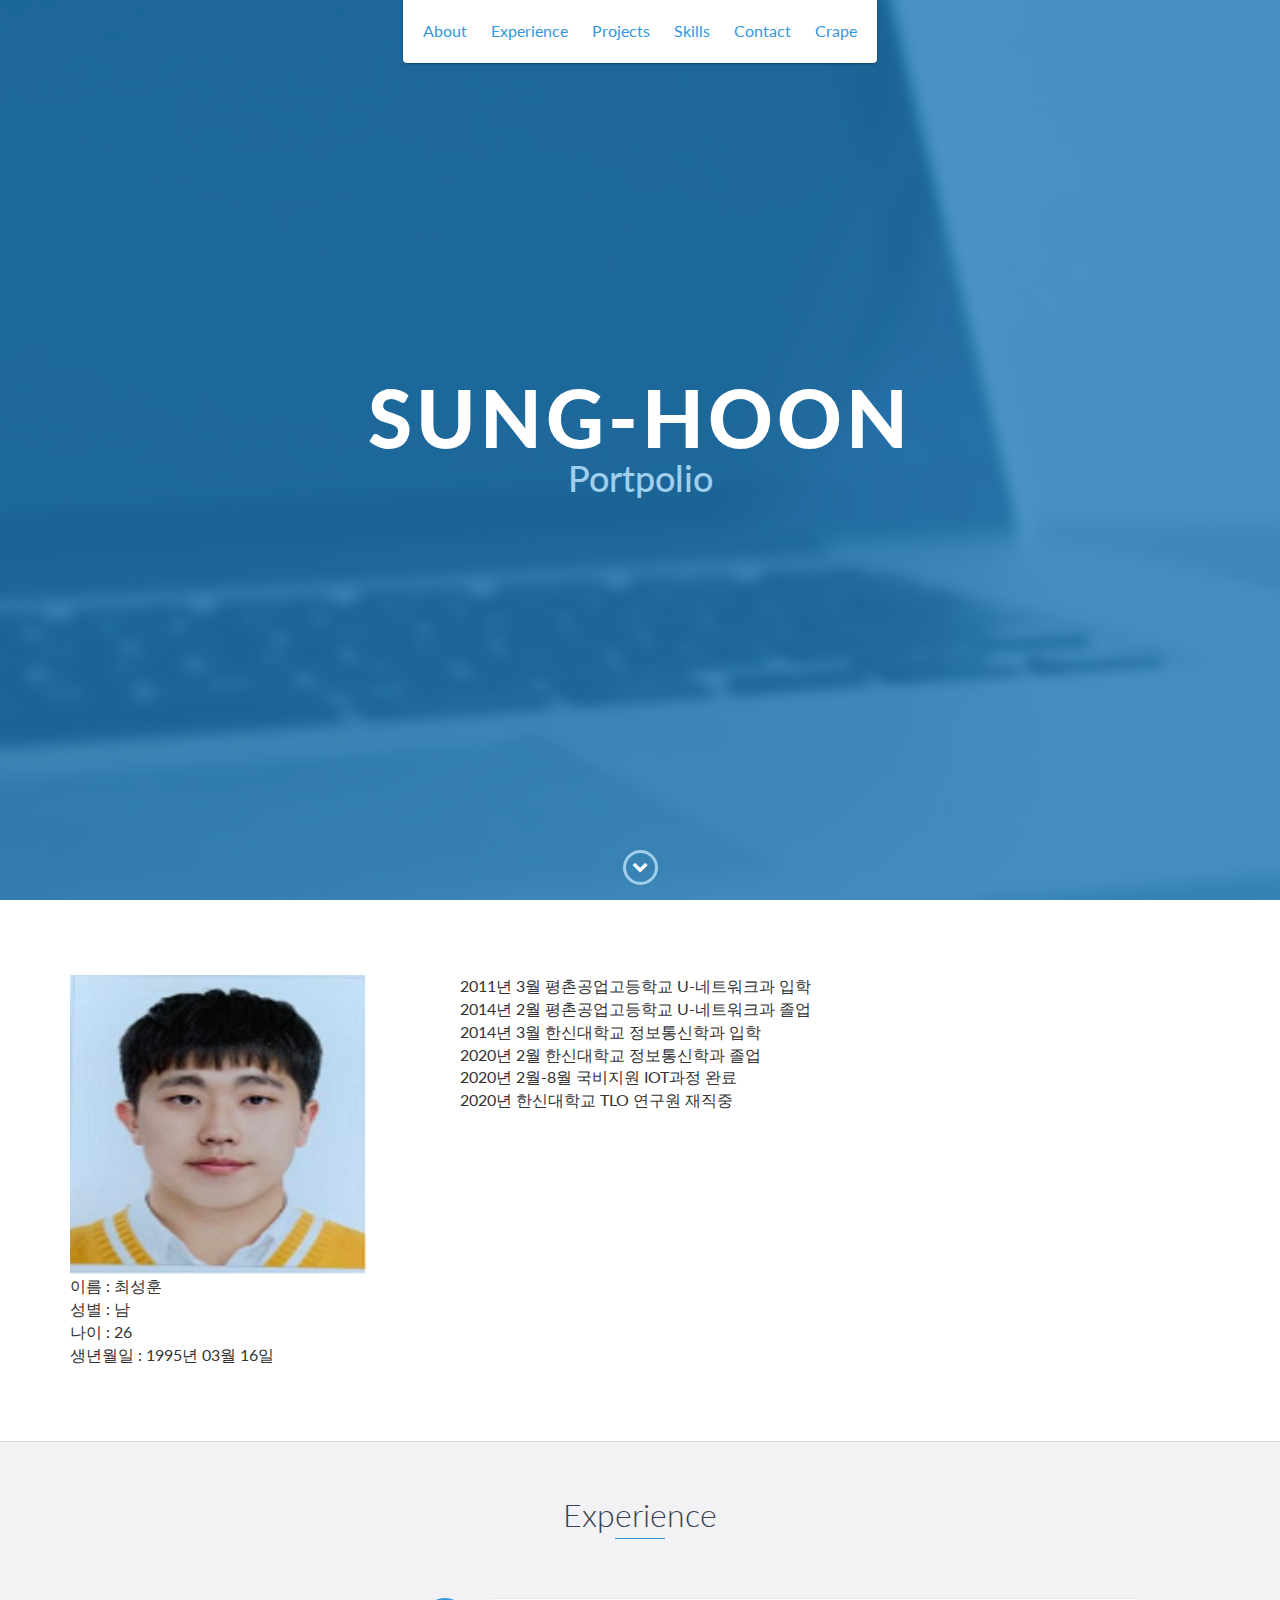
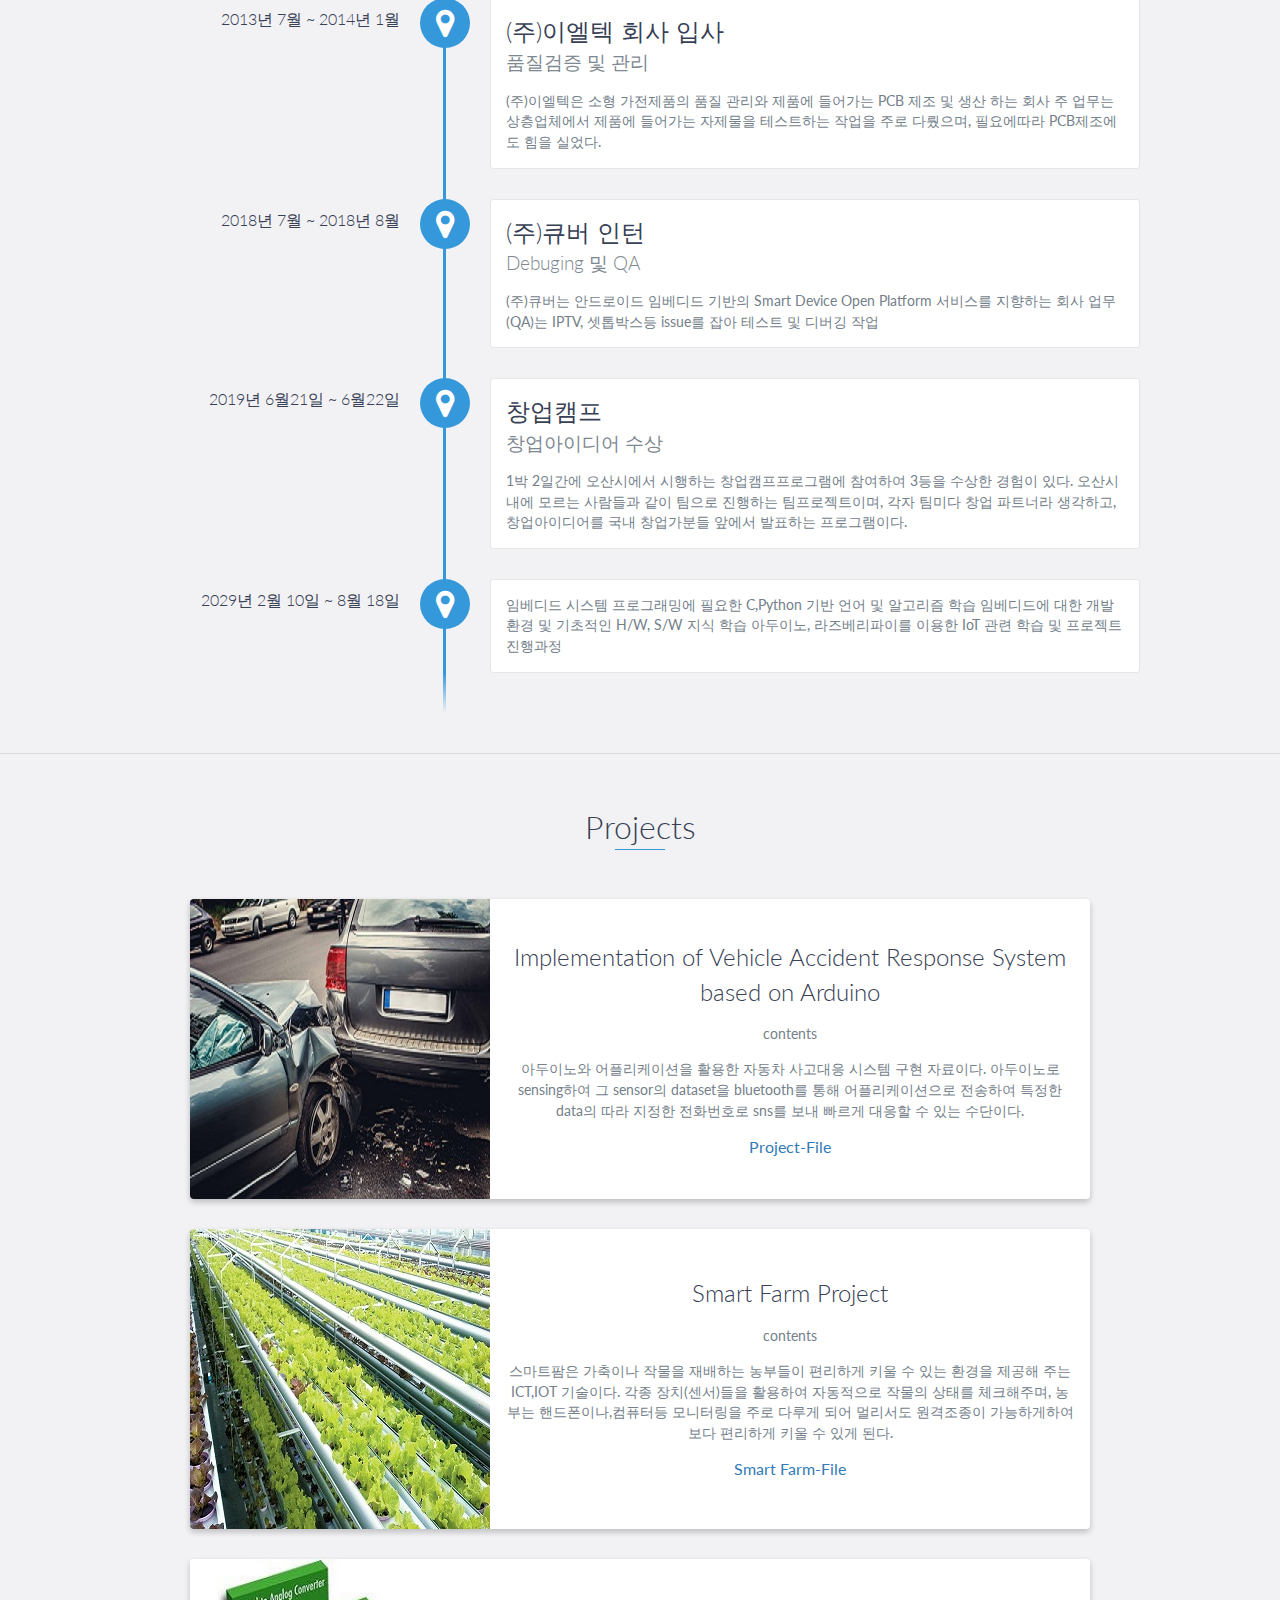
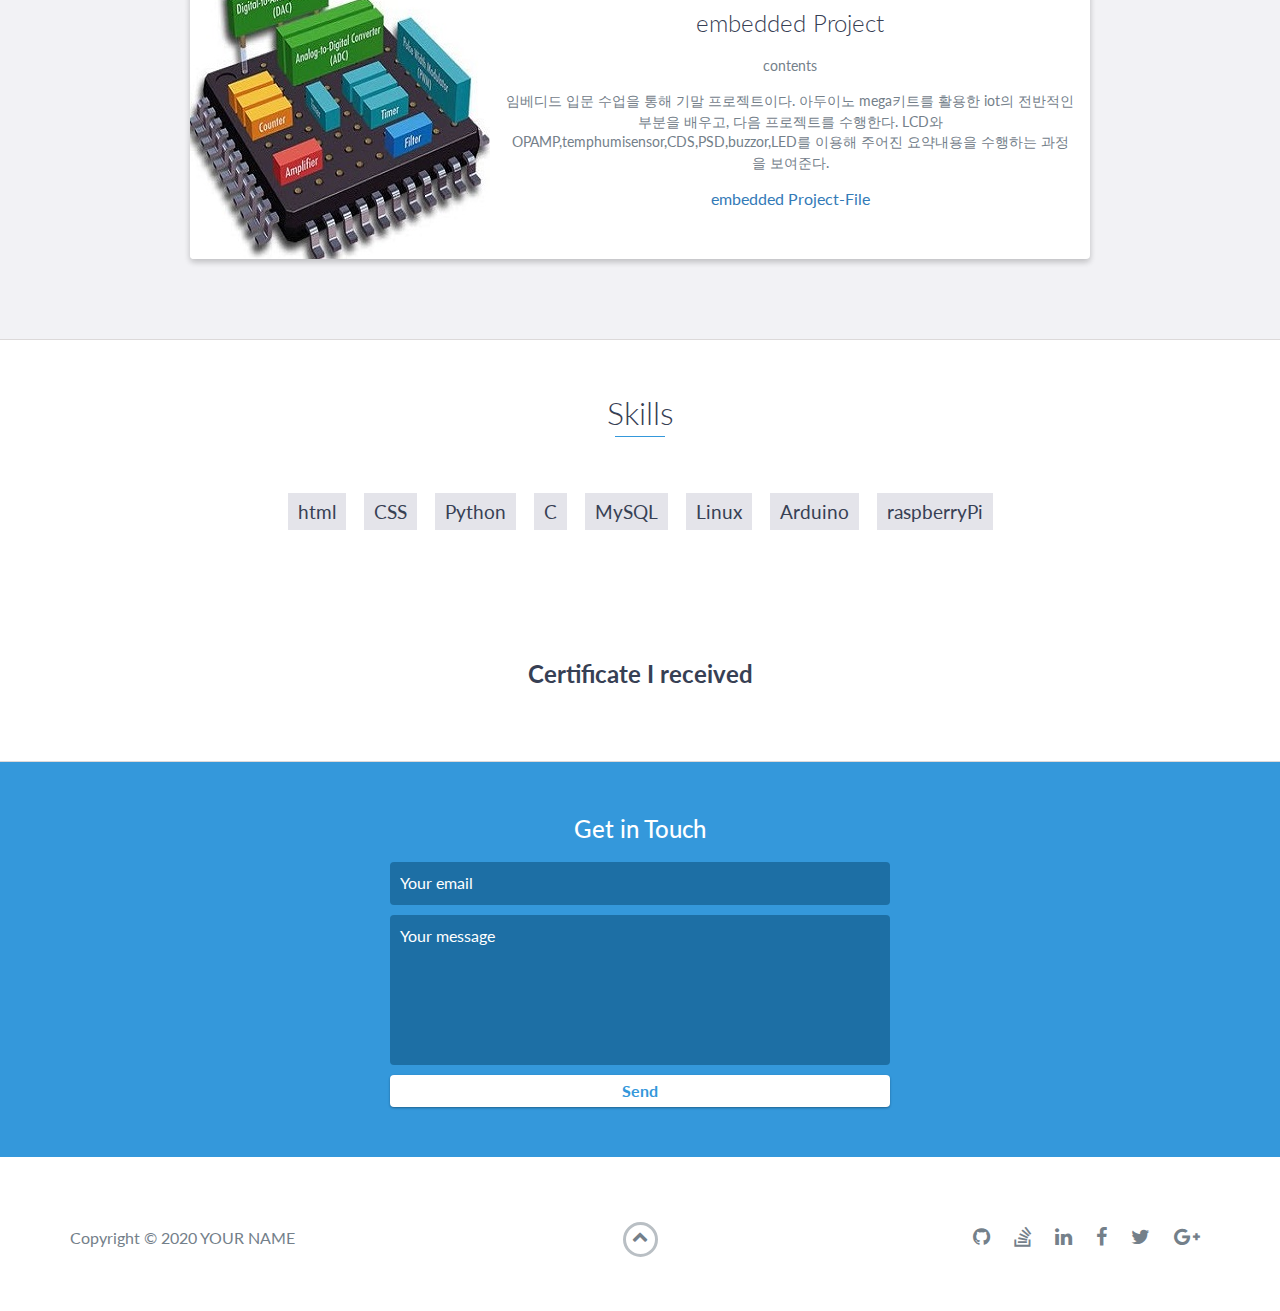
==== commit 371b113b: "sunghoon" ====
--- a/index.html
+++ b/index.html
@@ -31,9 +31,6 @@
                 <a href="#experience">Experience</a>
             </li>
             <li>
-                <a href="#crape">Crape</a>
-            </li>
-            <li>
                 <a href="#projects">Projects</a>
             </li>
             <li>
@@ -42,7 +39,9 @@
             <li>
                 <a href="#contact">Contact</a>
             </li>
-            
+            <li>
+                <a href="#contact">Crape</a>
+            </li>
         </ul>
     </header>
     <!-- End header -->
@@ -72,7 +71,7 @@
                     <img src="images/aaaaaaaaaa.PNG" /><br>
                     이름 : 최성훈<br>
                     성별 : 남<br>
-                    나이 : 27<br>
+                    나이 : 26<br>
                     생년월일 : 1995년 03월 16일<br>
                     
                    <!-- <h2 class="heading">My profile</h2> -->
@@ -122,25 +121,14 @@
                     
                 </p>
             </div>
-        </div>
-    </div>
-    <div id="crape" class="background-alt">
-        <span><h2 class="heading">Certificate received</h2></span>
-        <div class="container">
-            <div class="row">
-                <div class="project shadow-large">
-                    <div class="project-image">
-                        <img src="images/장상.PNG" />
-                    </div>
-                    <div class="project-info">
-                        <p>
-                            <span style="font-size:3em; color:yellow;">
-                        <h1><a href="crape.html" target ="blank">Crape Received</a></h1>   
-                    </span>
-                    </p>
-                        </div>
-        </div>
-    </div>
+            <div data-date="2029년 2월 10일 ~ 8월 18일">
+                <p>
+                    임베디드 시스템 프로그래밍에 필요한 C,Python 기반 언어 및 알고리즘 학습
+                    임베디드에 대한 개발환경 및 기초적인 H/W, S/W 지식 학습
+                    아두이노, 라즈베리파이를 이용한 IoT 관련 학습 및 프로젝트 진행과정
+                </p>
+            </div>
+        </div>
     </div>
     <!-- End #experience -->
     <!--
@@ -258,6 +246,10 @@
         </ul>
     </div>
     <!-- End #skills -->
+    <div id="crape">
+        <h2>Certificate I received</h2>
+
+    </div>
     <div id="contact">
         <h2>Get in Touch</h2>
         <div id="contact-form">
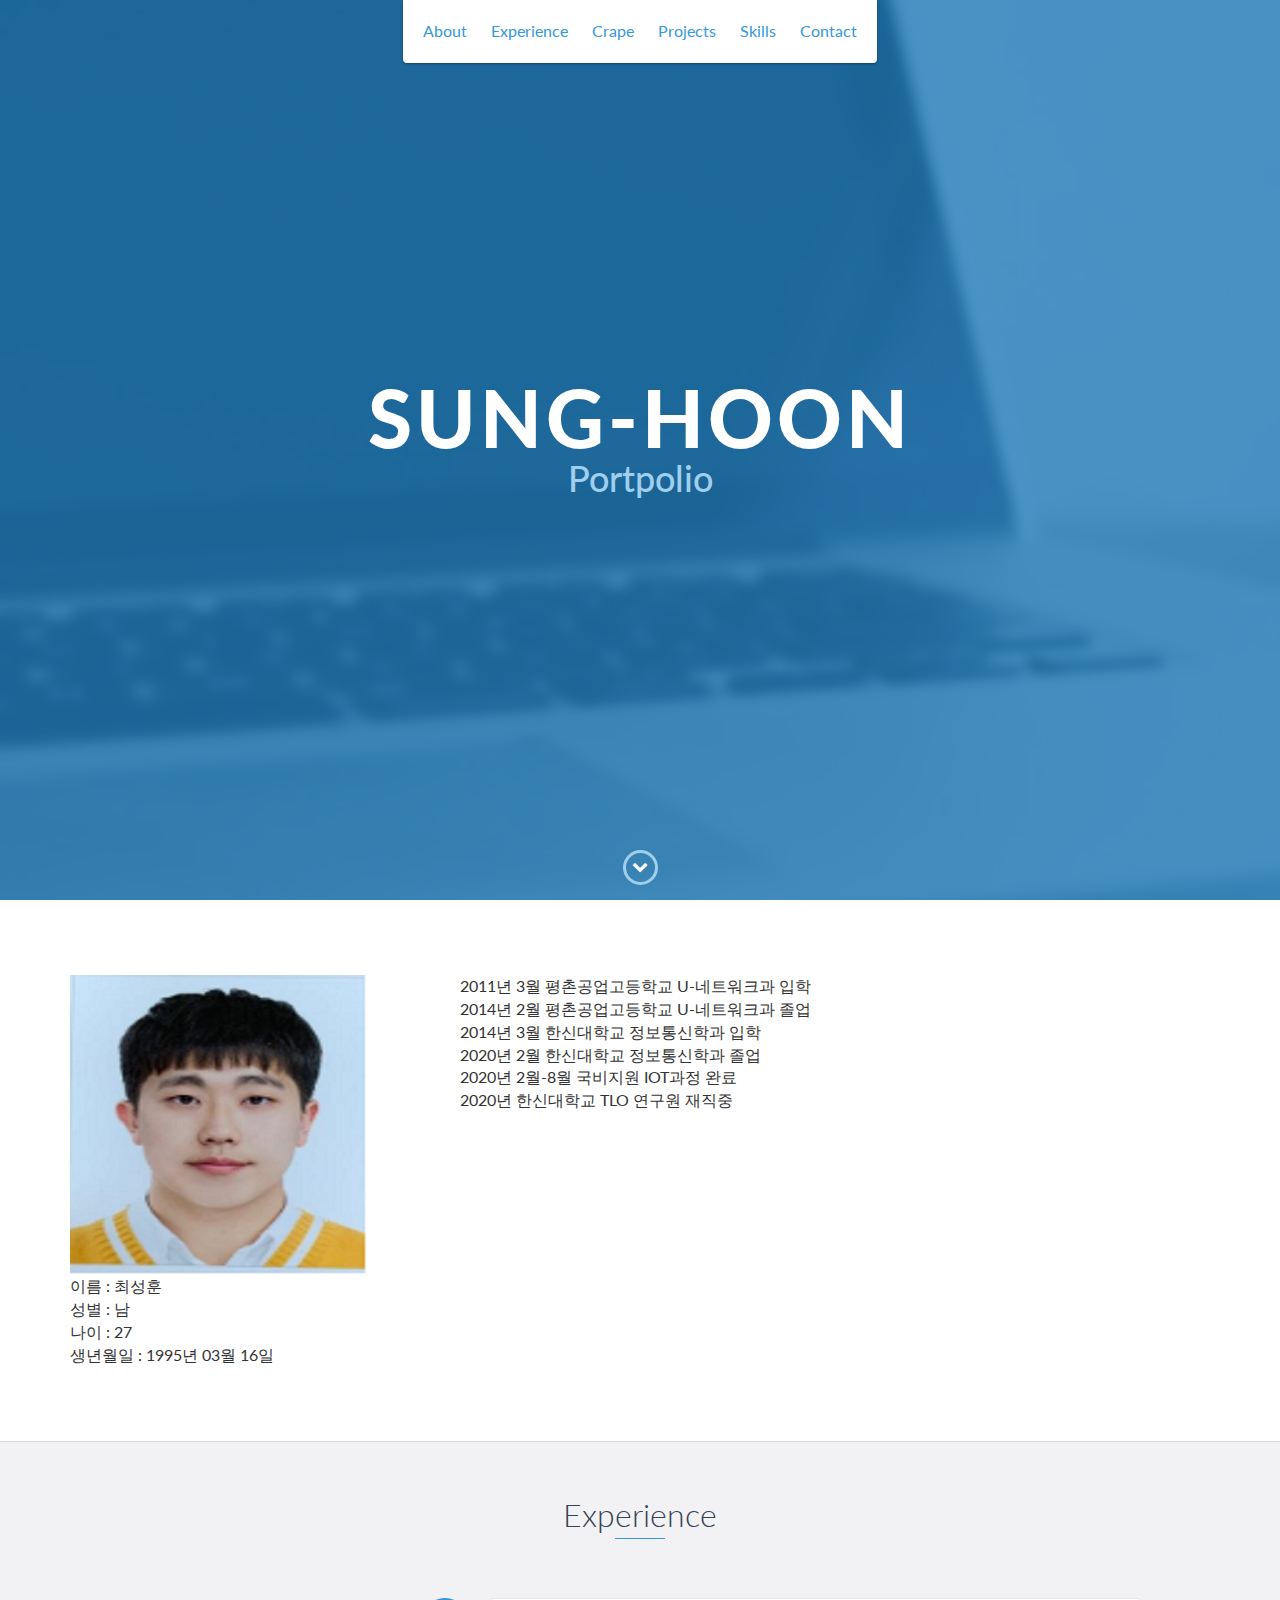
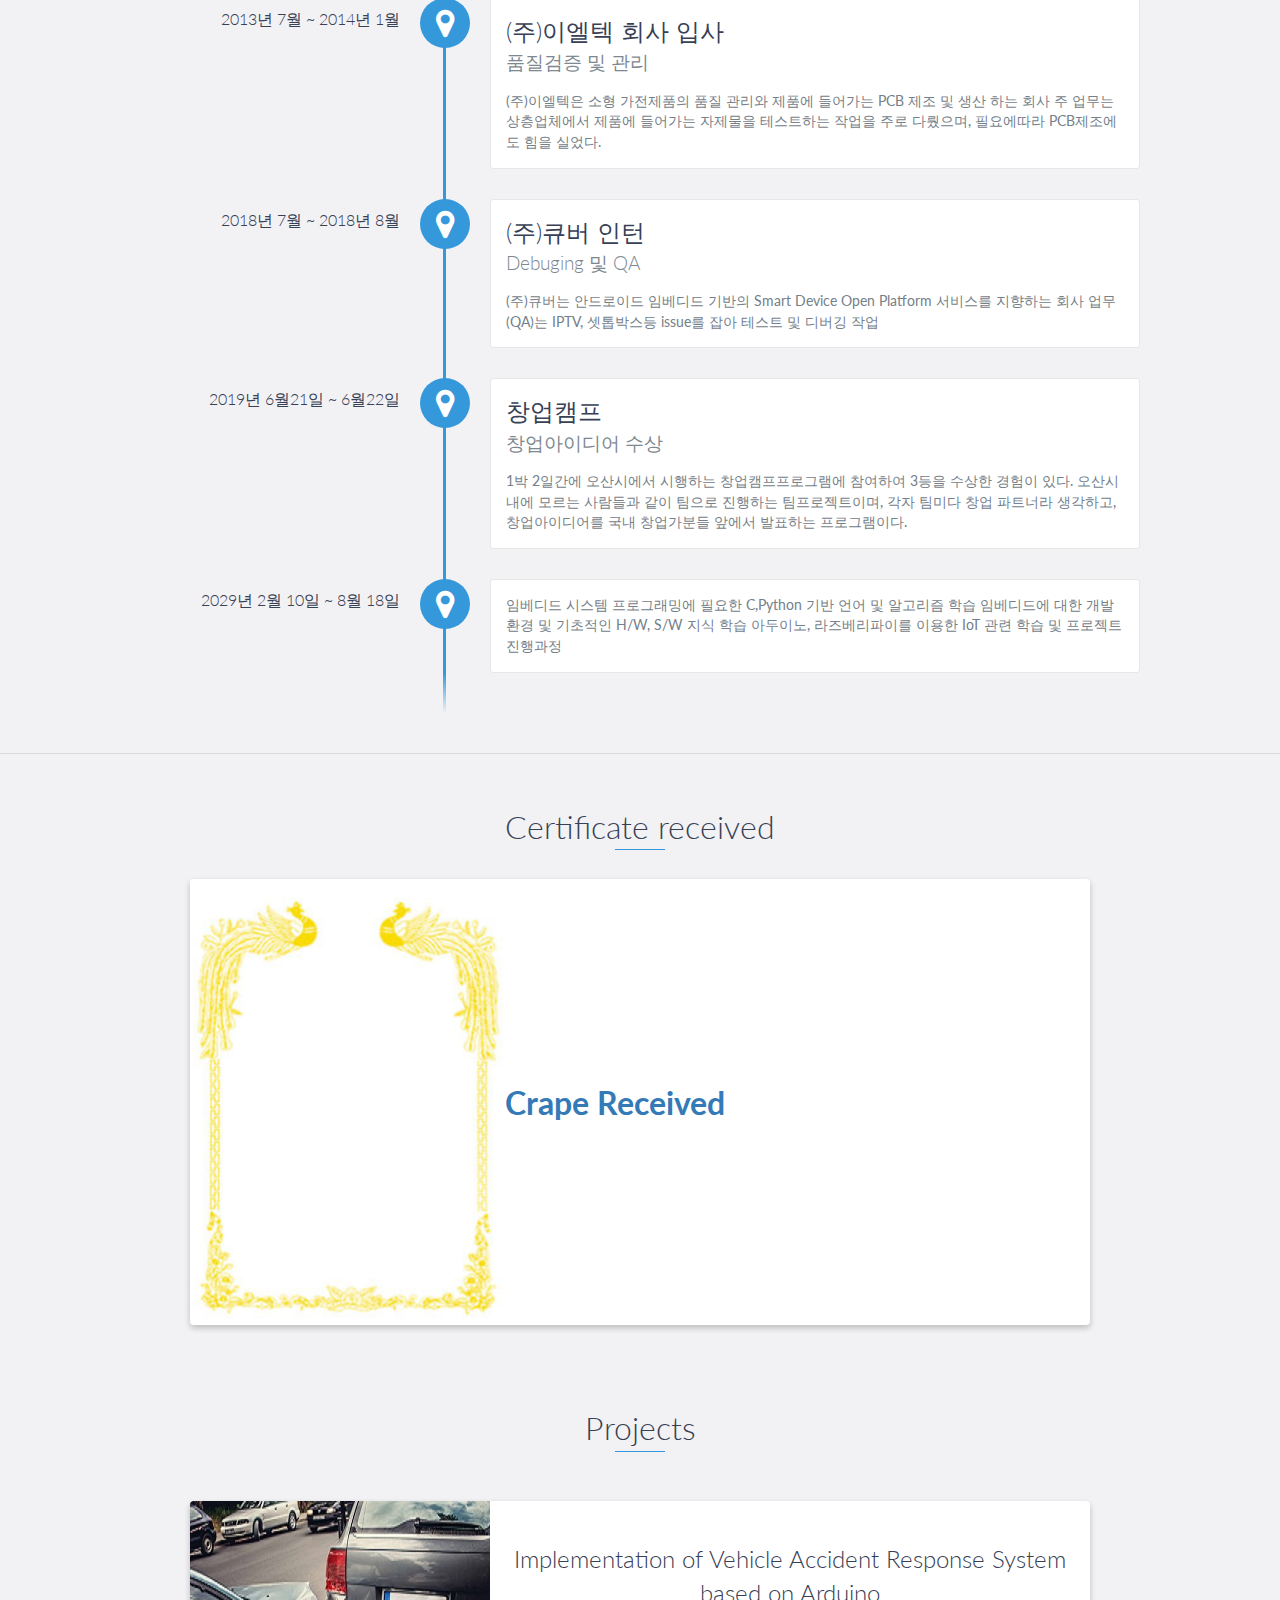
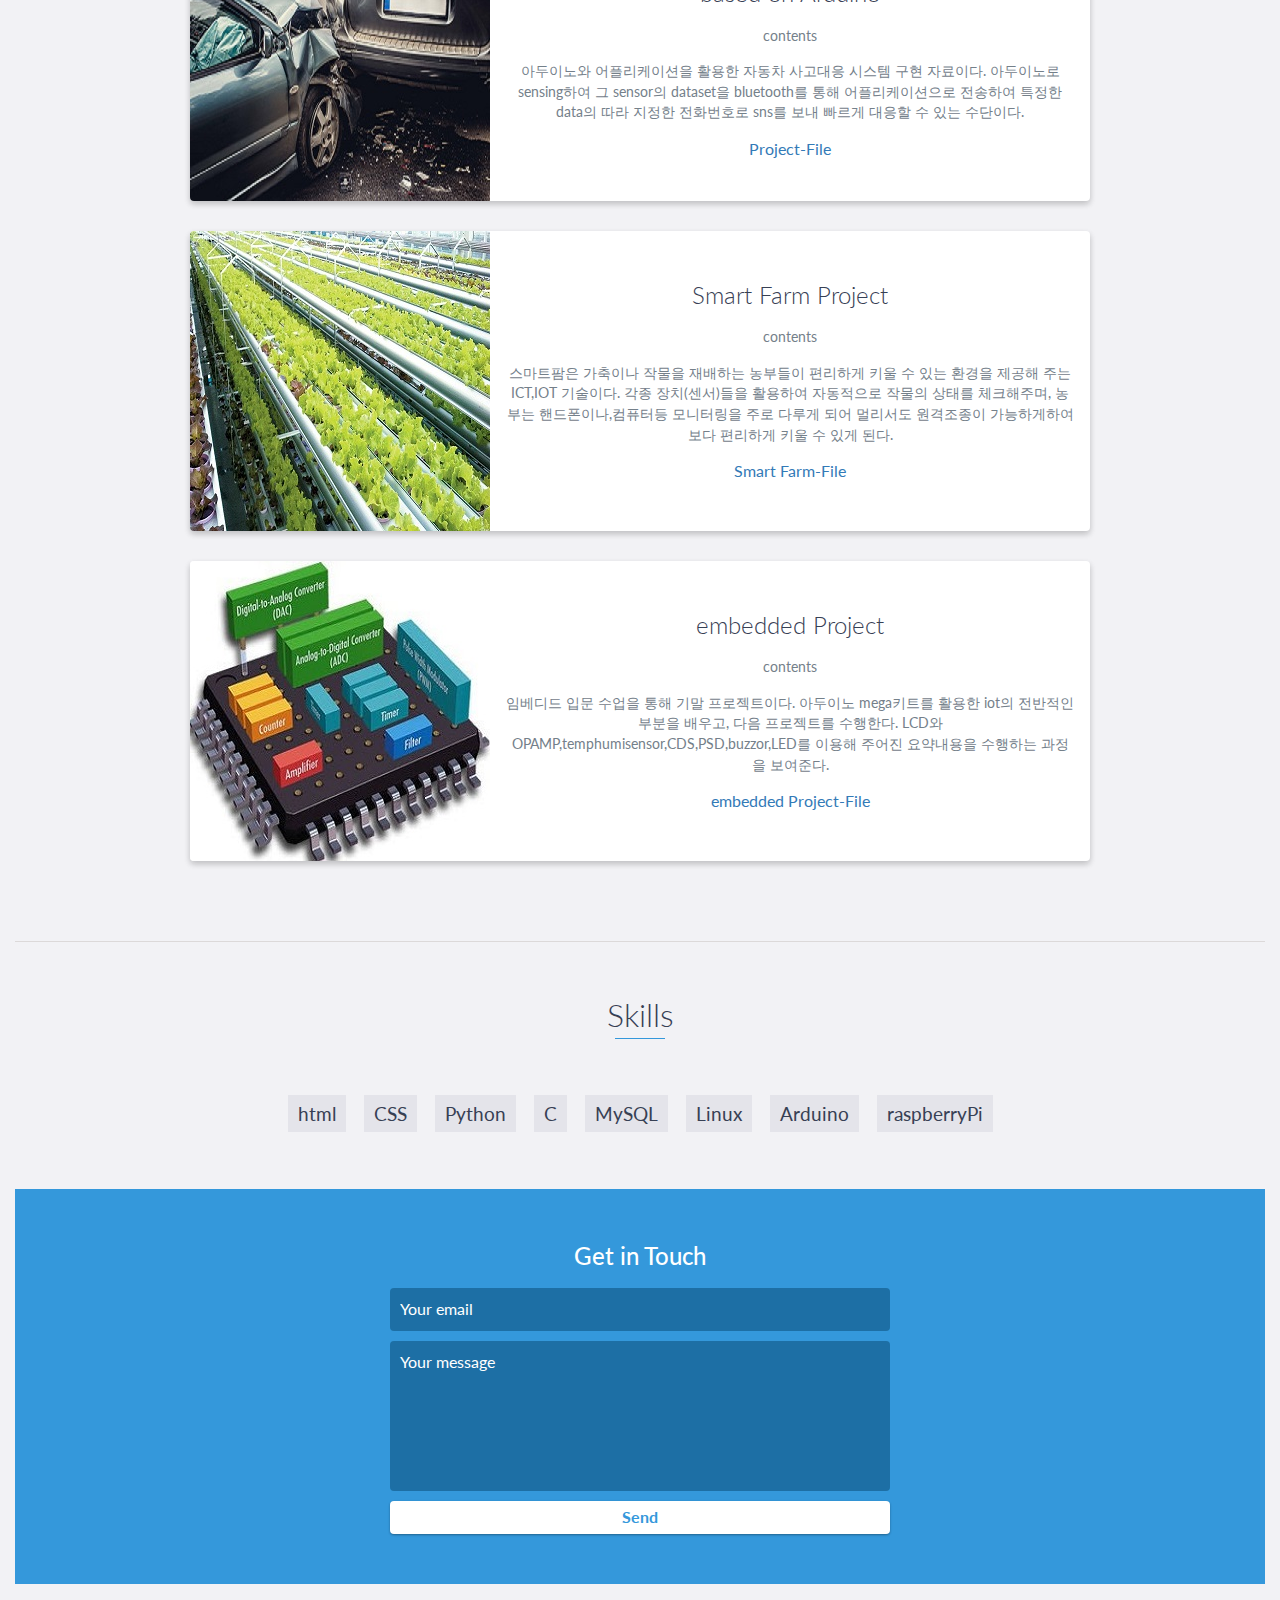
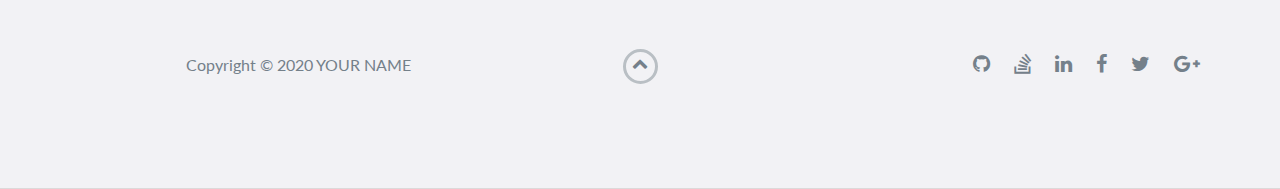
==== commit 6e68864c: "Merge branch 'master' of https://github.com/acjswo111/acjswo111.github.io" ====
--- a/index.html
+++ b/index.html
@@ -31,6 +31,9 @@
                 <a href="#experience">Experience</a>
             </li>
             <li>
+                <a href="#crape">Crape</a>
+            </li>
+            <li>
                 <a href="#projects">Projects</a>
             </li>
             <li>
@@ -39,9 +42,7 @@
             <li>
                 <a href="#contact">Contact</a>
             </li>
-            <li>
-                <a href="#contact">Crape</a>
-            </li>
+            
         </ul>
     </header>
     <!-- End header -->
@@ -71,7 +72,7 @@
                     <img src="images/aaaaaaaaaa.PNG" /><br>
                     이름 : 최성훈<br>
                     성별 : 남<br>
-                    나이 : 26<br>
+                    나이 : 27<br>
                     생년월일 : 1995년 03월 16일<br>
                     
                    <!-- <h2 class="heading">My profile</h2> -->
@@ -129,6 +130,24 @@
                 </p>
             </div>
         </div>
+    </div>
+    <div id="crape" class="background-alt">
+        <span><h2 class="heading">Certificate received</h2></span>
+        <div class="container">
+            <div class="row">
+                <div class="project shadow-large">
+                    <div class="project-image">
+                        <img src="images/장상.PNG" />
+                    </div>
+                    <div class="project-info">
+                        <p>
+                            <span style="font-size:3em; color:yellow;">
+                        <h1><a href="crape.html" target ="blank">Crape Received</a></h1>   
+                    </span>
+                    </p>
+                        </div>
+        </div>
+    </div>
     </div>
     <!-- End #experience -->
     <!--
@@ -246,10 +265,6 @@
         </ul>
     </div>
     <!-- End #skills -->
-    <div id="crape">
-        <h2>Certificate I received</h2>
-
-    </div>
     <div id="contact">
         <h2>Get in Touch</h2>
         <div id="contact-form">
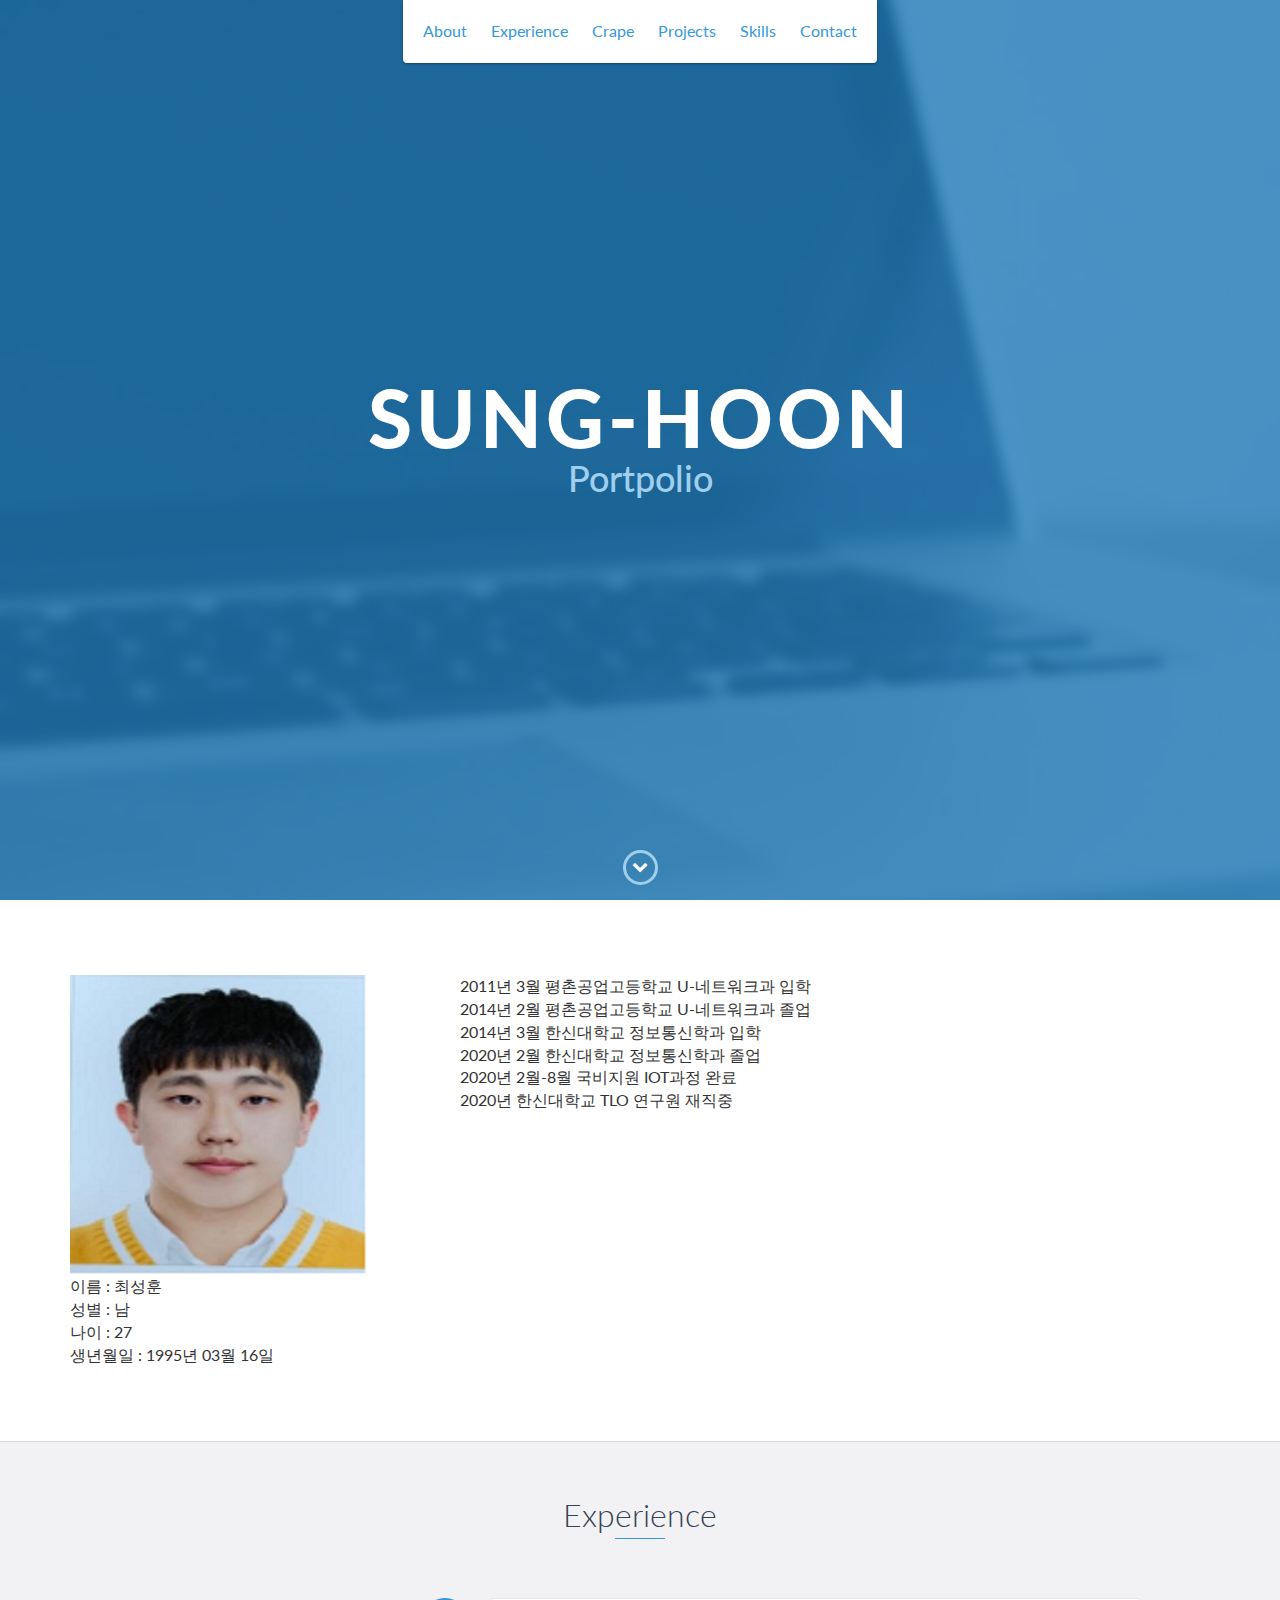
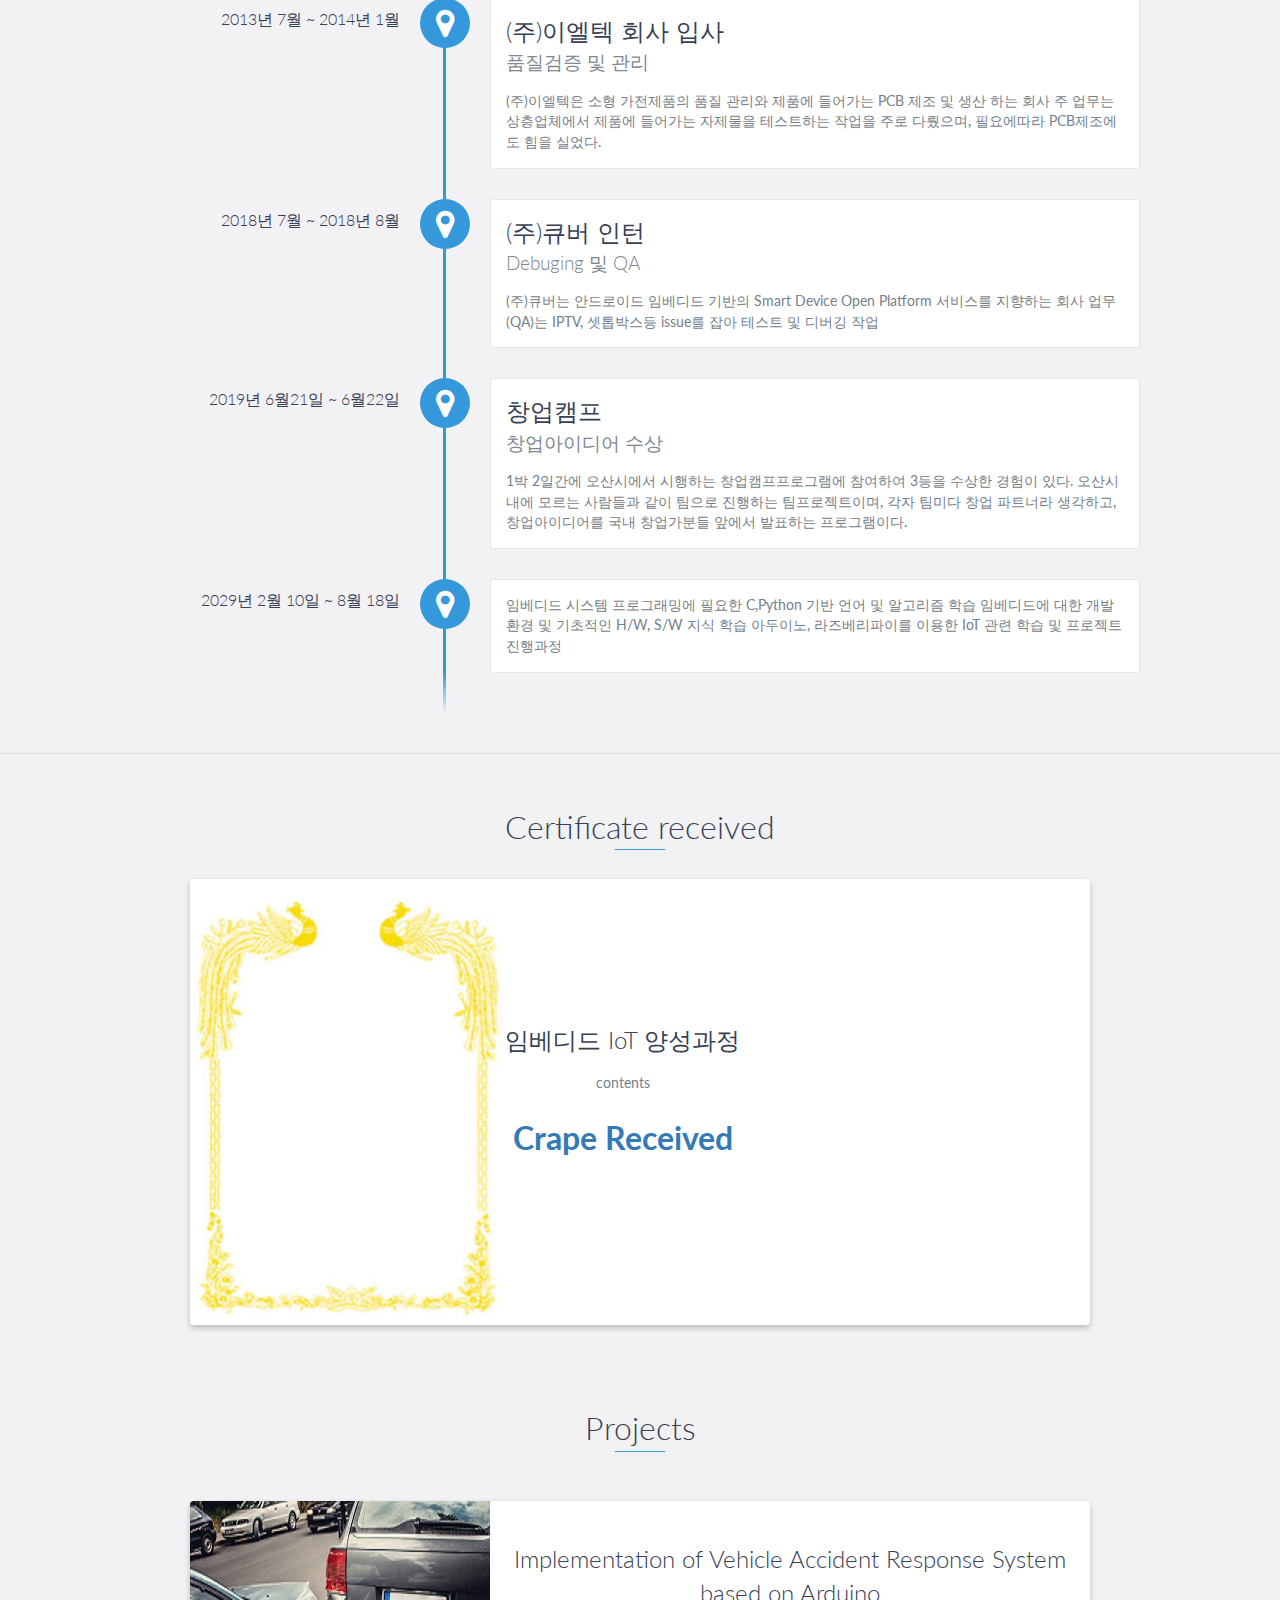
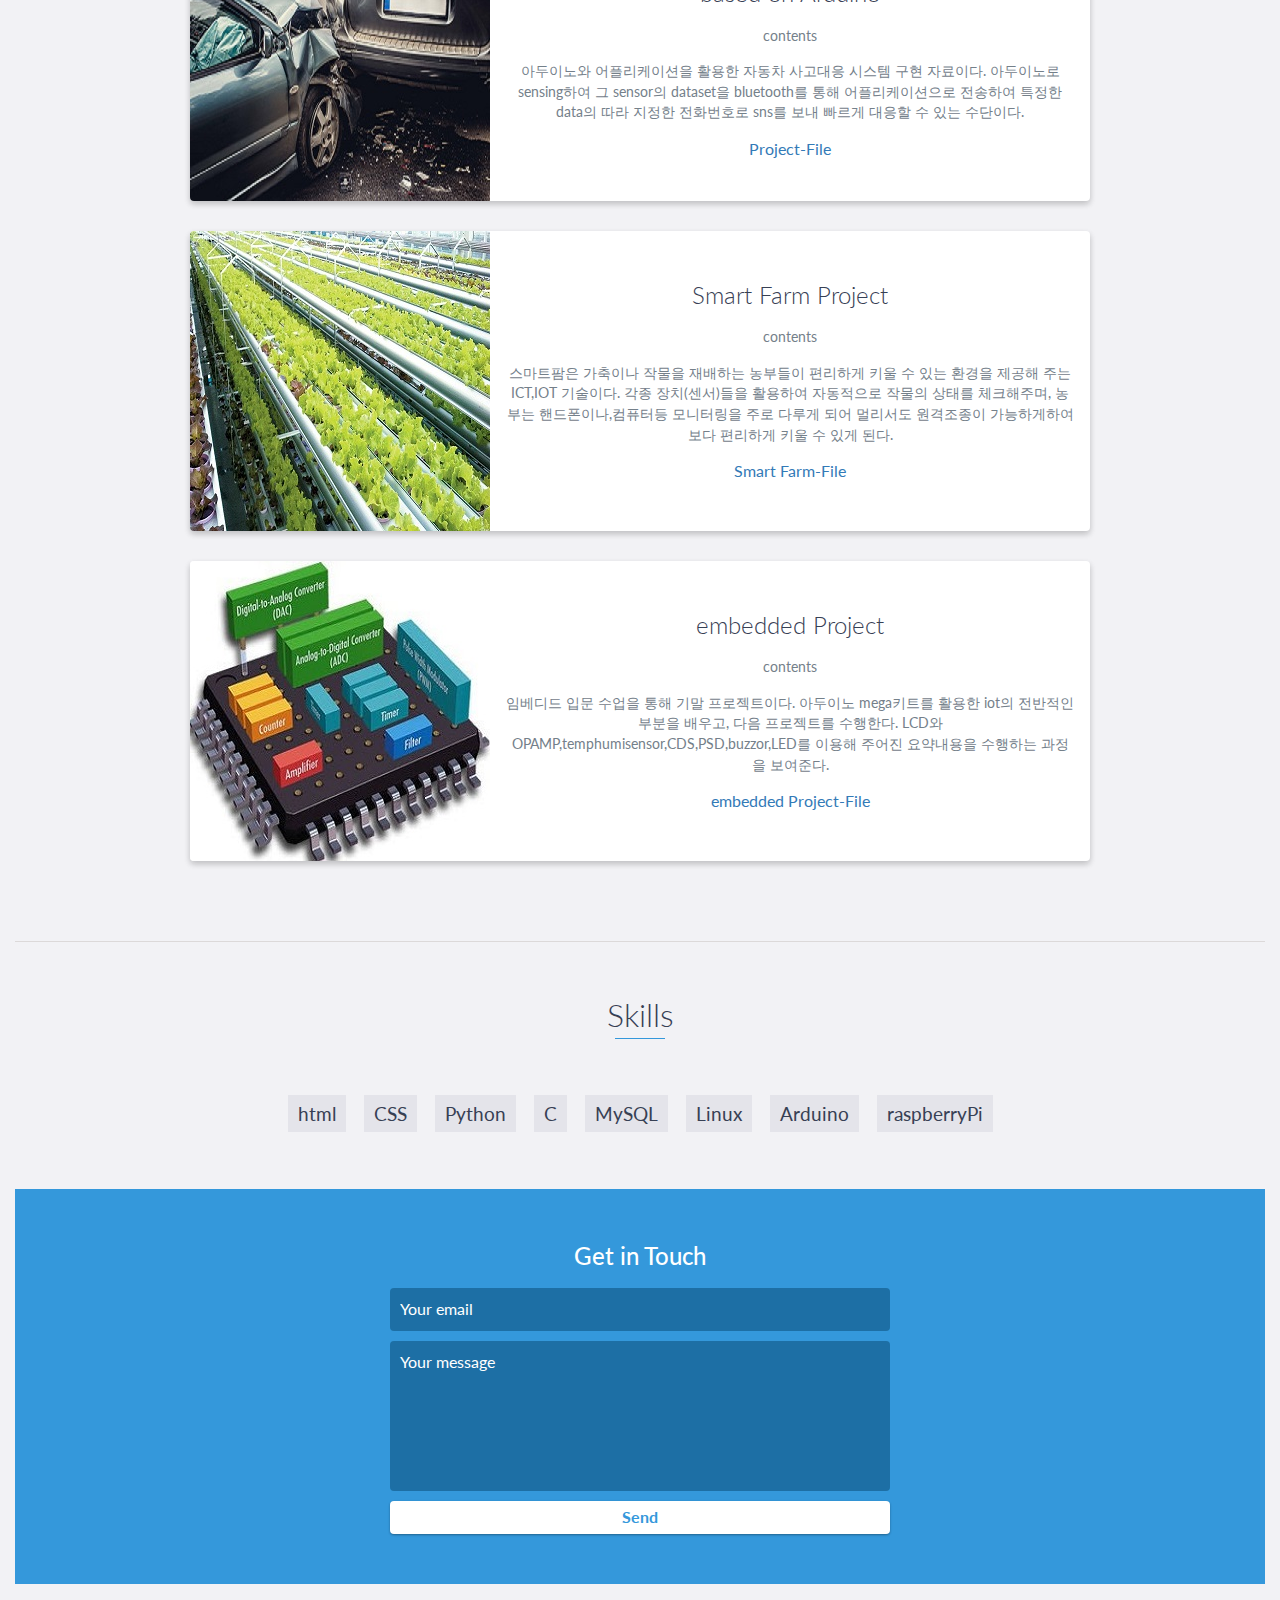
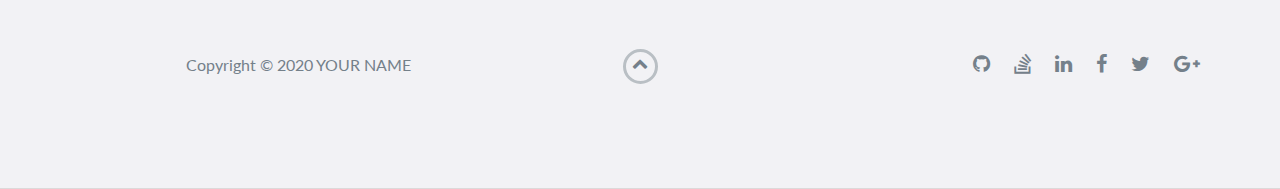
==== commit ea608900: "Update index.html" ====
--- a/index.html
+++ b/index.html
@@ -140,6 +140,8 @@
                         <img src="images/장상.PNG" />
                     </div>
                     <div class="project-info">
+                        <h3><span>임베디드 IoT 양성과정</span></h3>
+                        <p><span>contents</span></p>
                         <p>
                             <span style="font-size:3em; color:yellow;">
                         <h1><a href="crape.html" target ="blank">Crape Received</a></h1>   
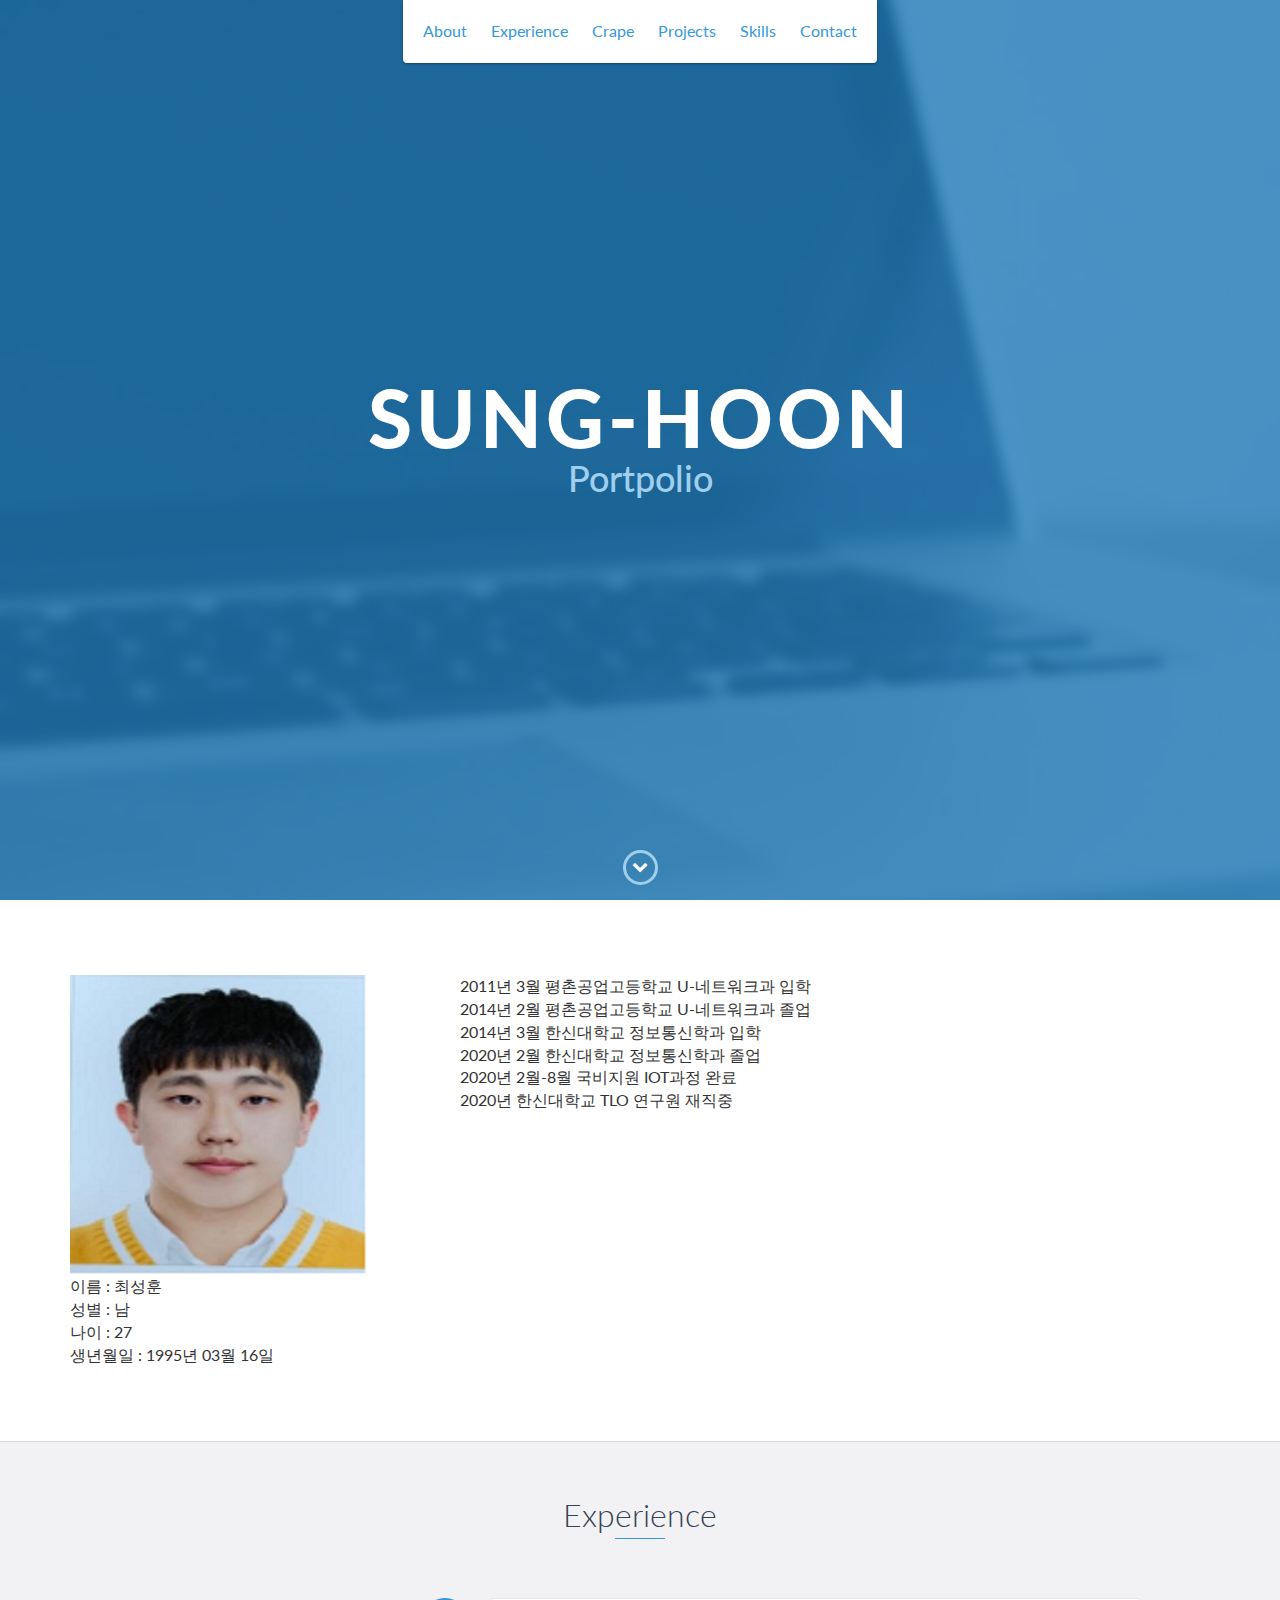
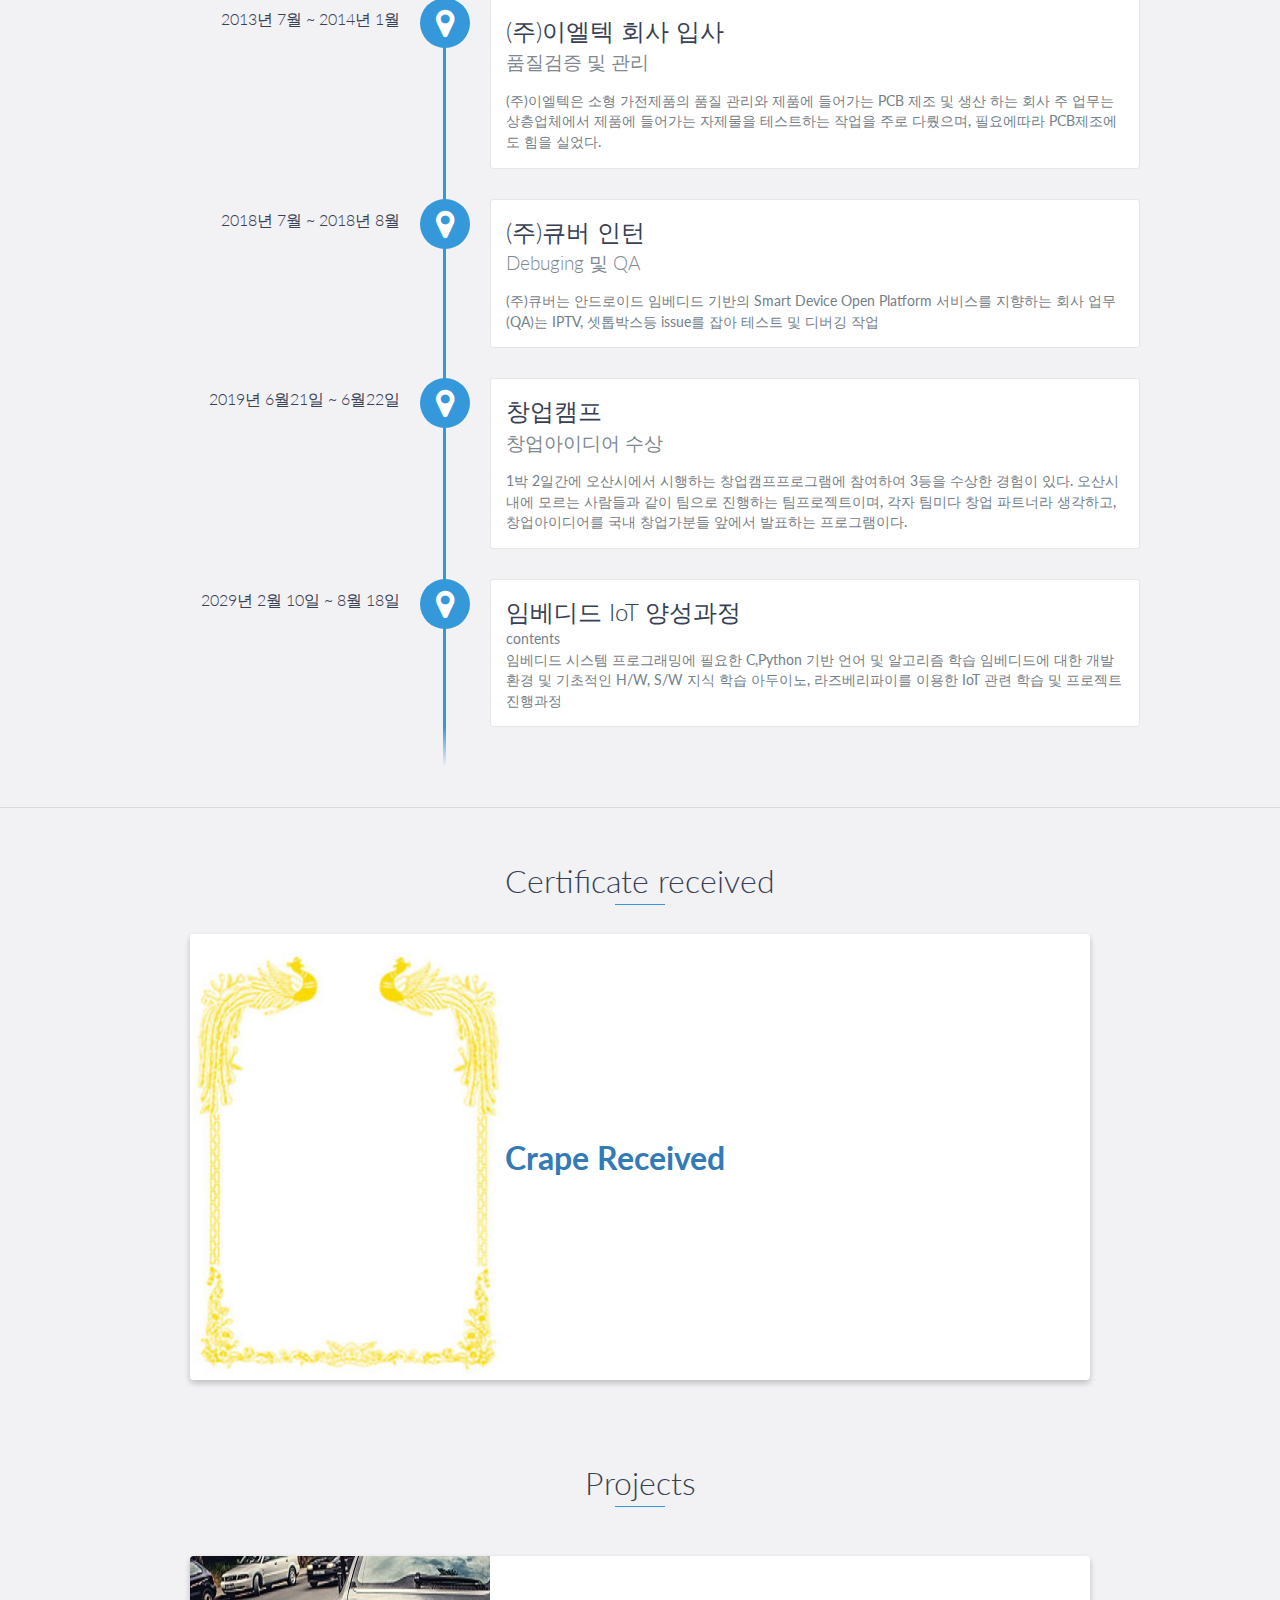
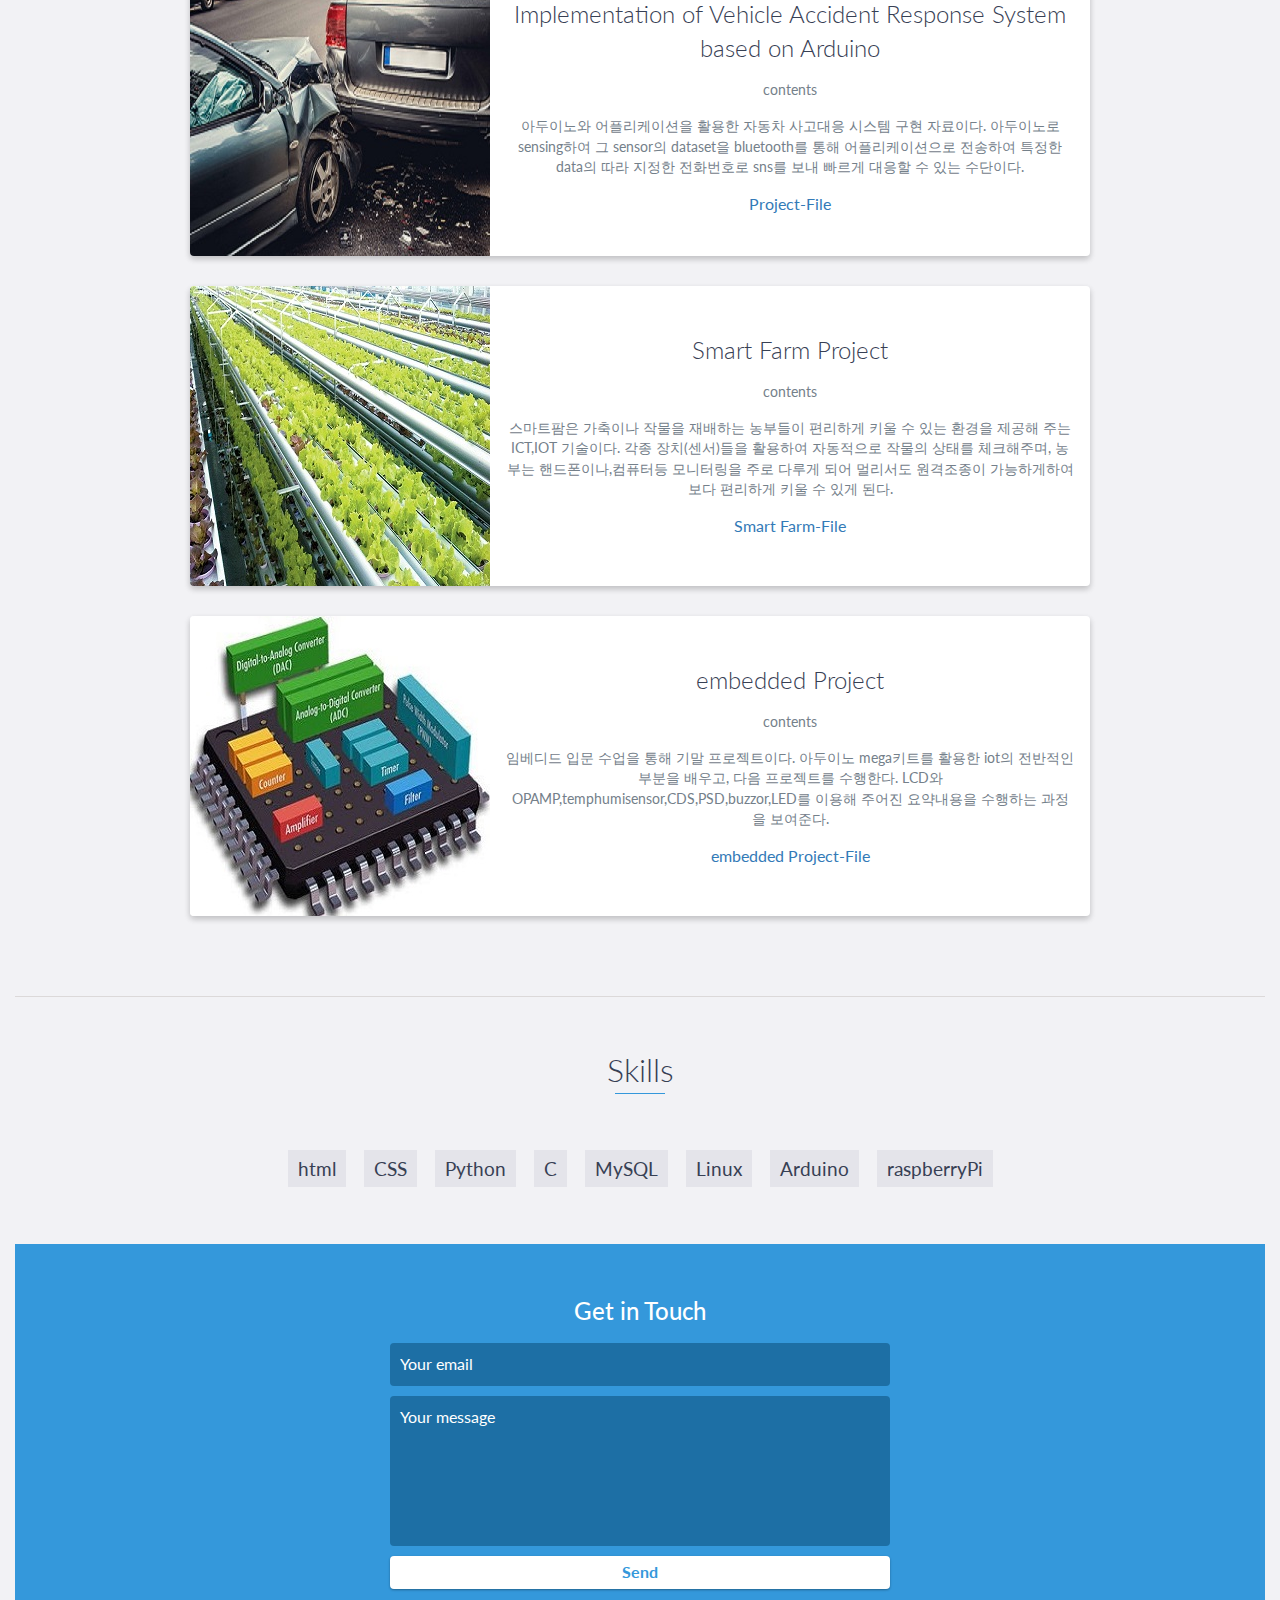
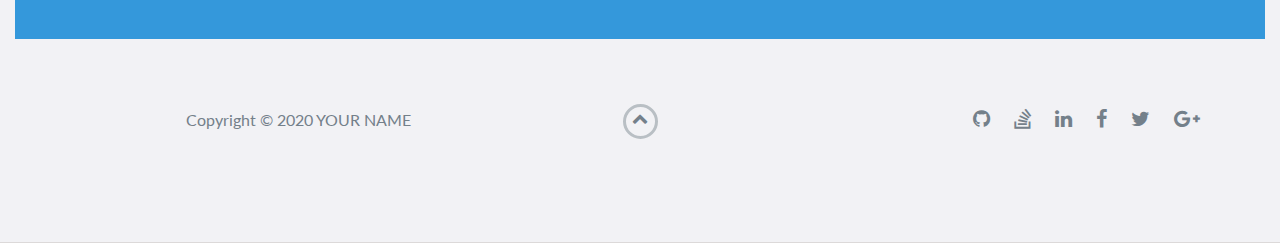
==== commit 2fe38dfe: "Update index.html" ====
--- a/index.html
+++ b/index.html
@@ -123,6 +123,8 @@
                 </p>
             </div>
             <div data-date="2029년 2월 10일 ~ 8월 18일">
+                <h3><span>임베디드 IoT 양성과정</span></h3>
+                        <p><span>contents</span></p>
                 <p>
                     임베디드 시스템 프로그래밍에 필요한 C,Python 기반 언어 및 알고리즘 학습
                     임베디드에 대한 개발환경 및 기초적인 H/W, S/W 지식 학습
@@ -140,8 +142,6 @@
                         <img src="images/장상.PNG" />
                     </div>
                     <div class="project-info">
-                        <h3><span>임베디드 IoT 양성과정</span></h3>
-                        <p><span>contents</span></p>
                         <p>
                             <span style="font-size:3em; color:yellow;">
                         <h1><a href="crape.html" target ="blank">Crape Received</a></h1>   
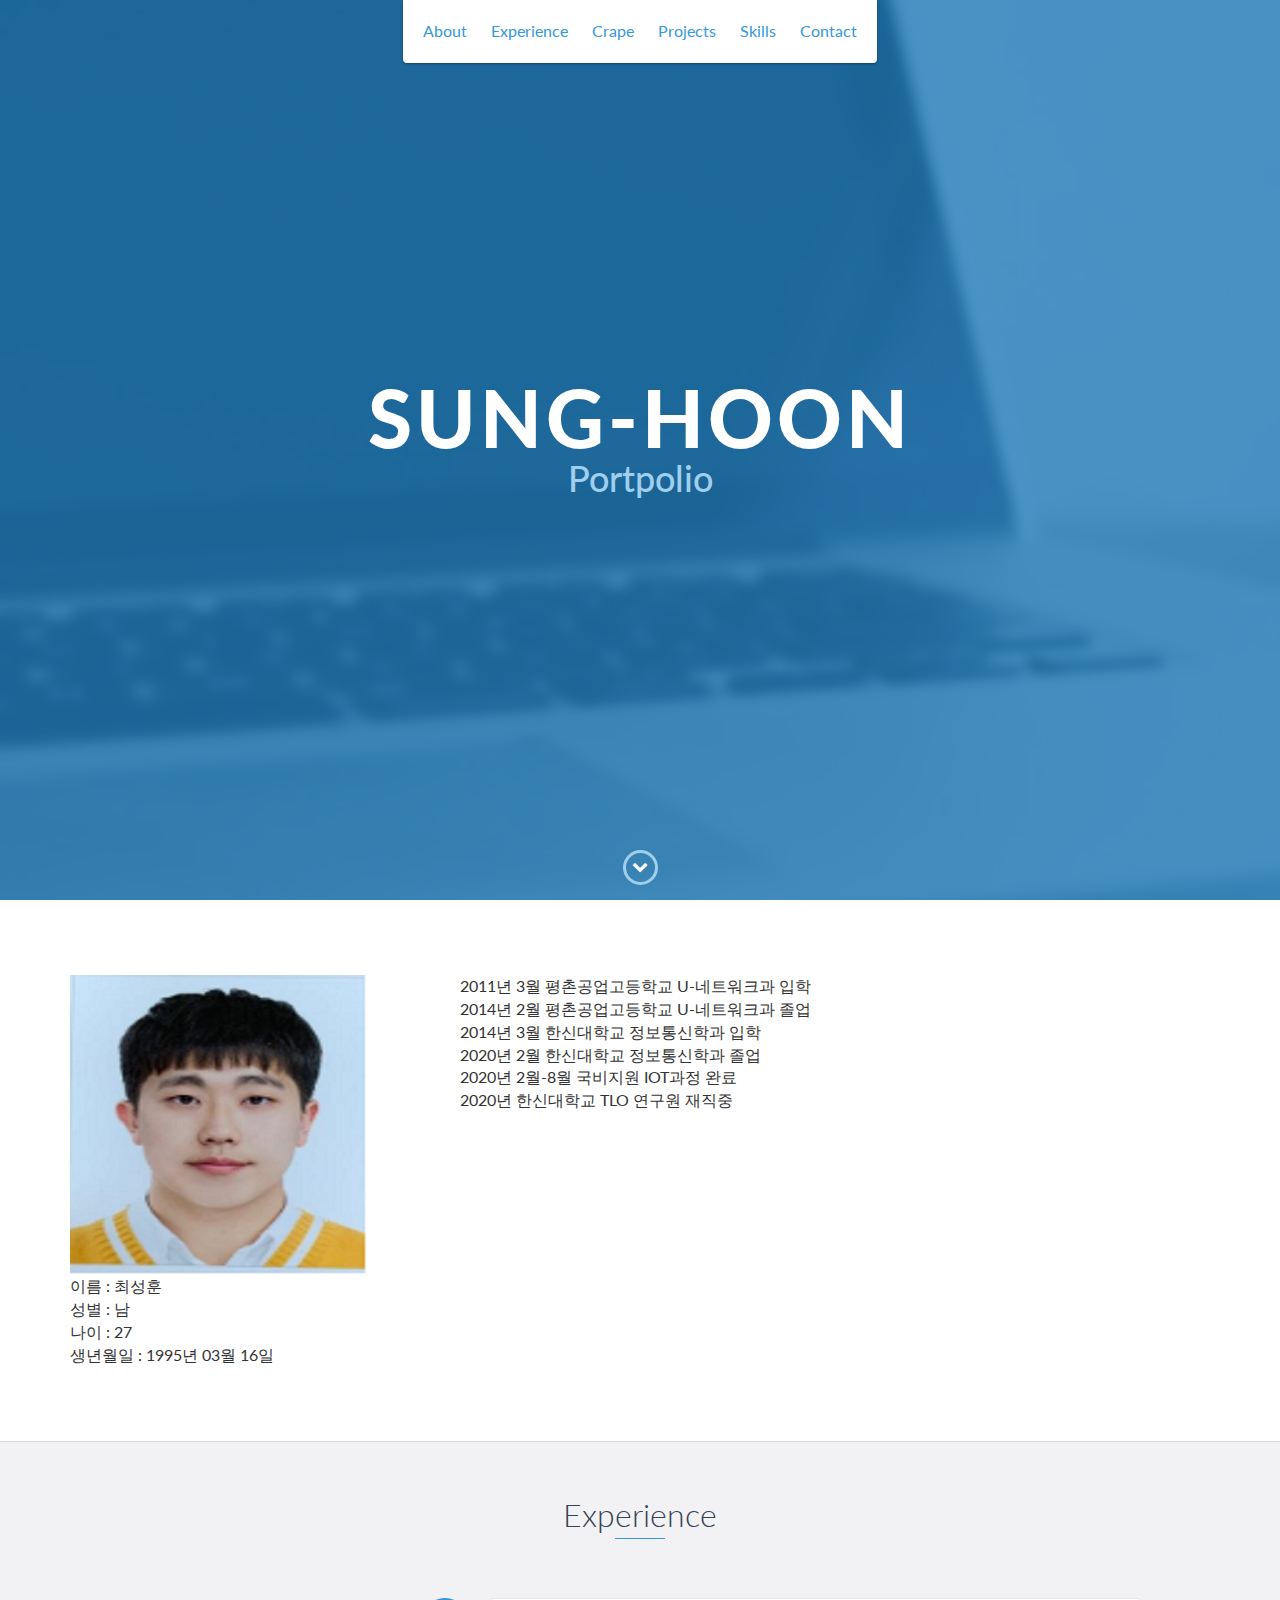
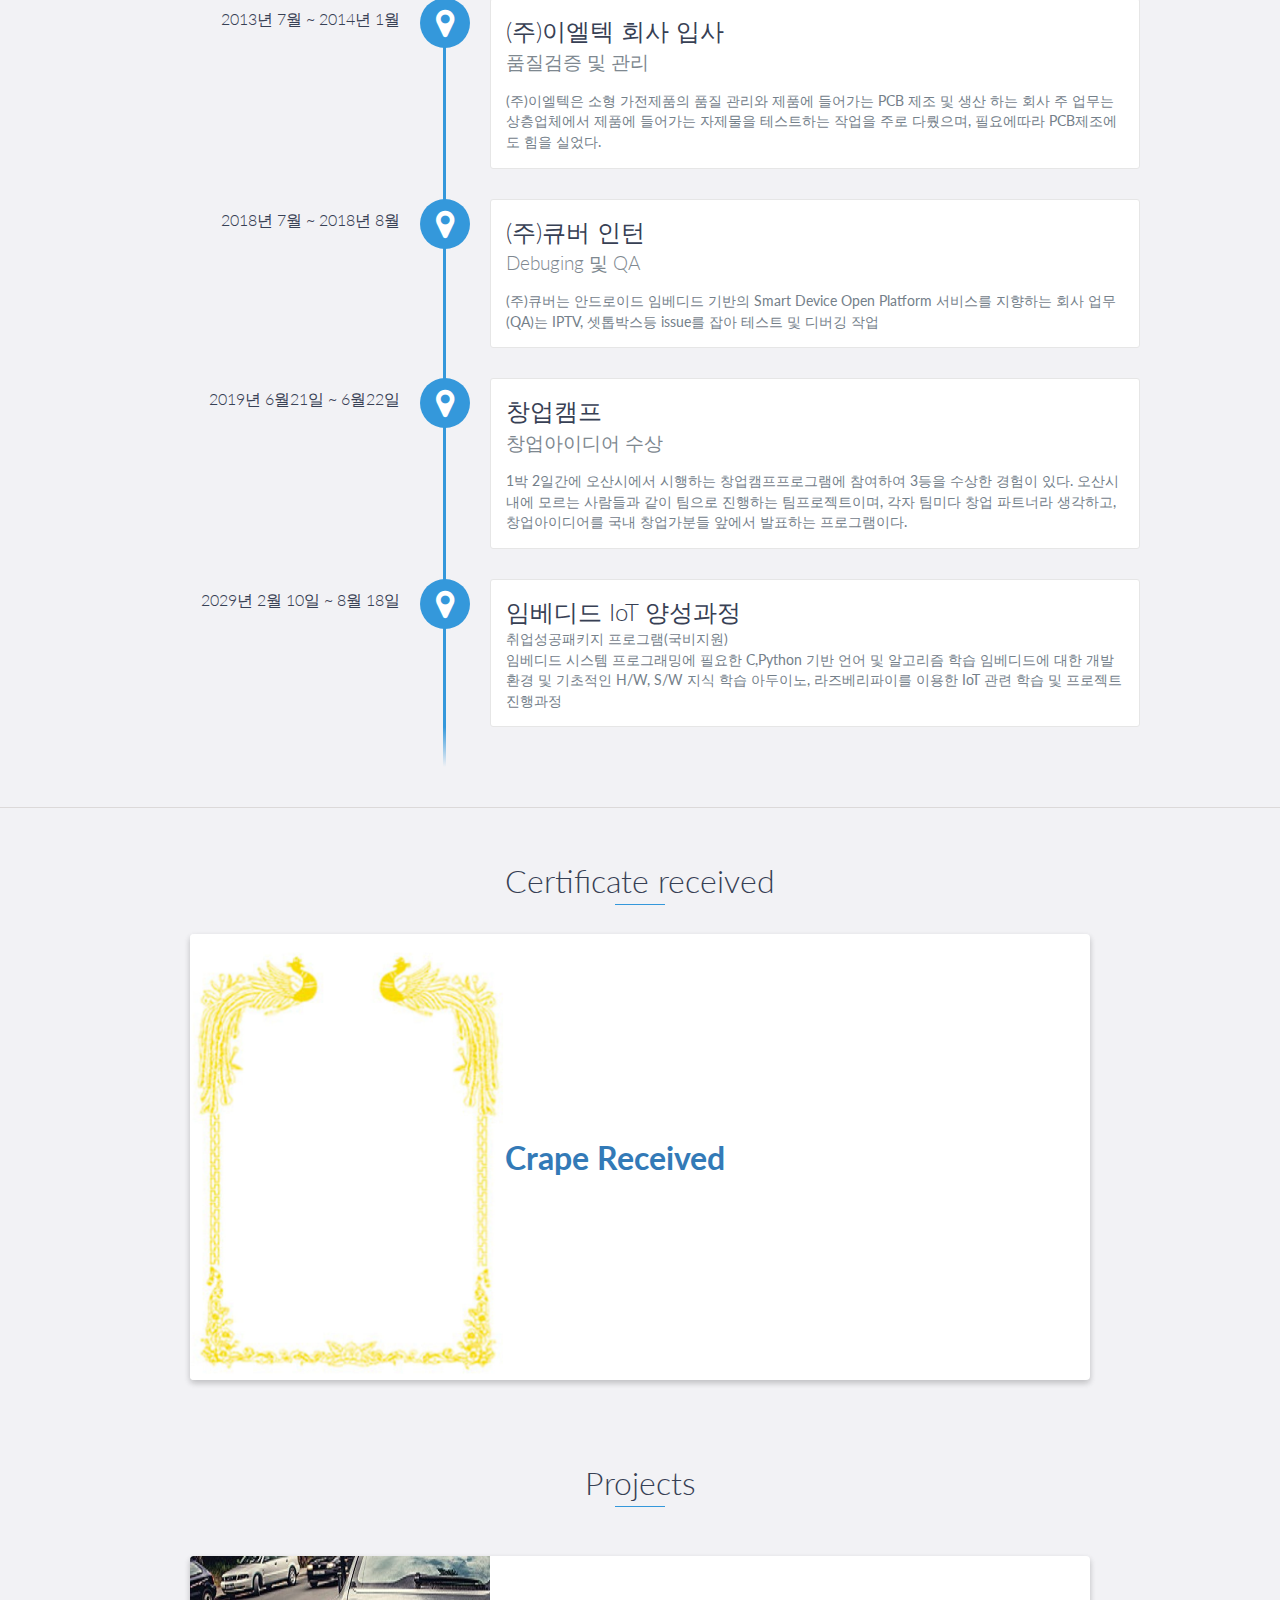
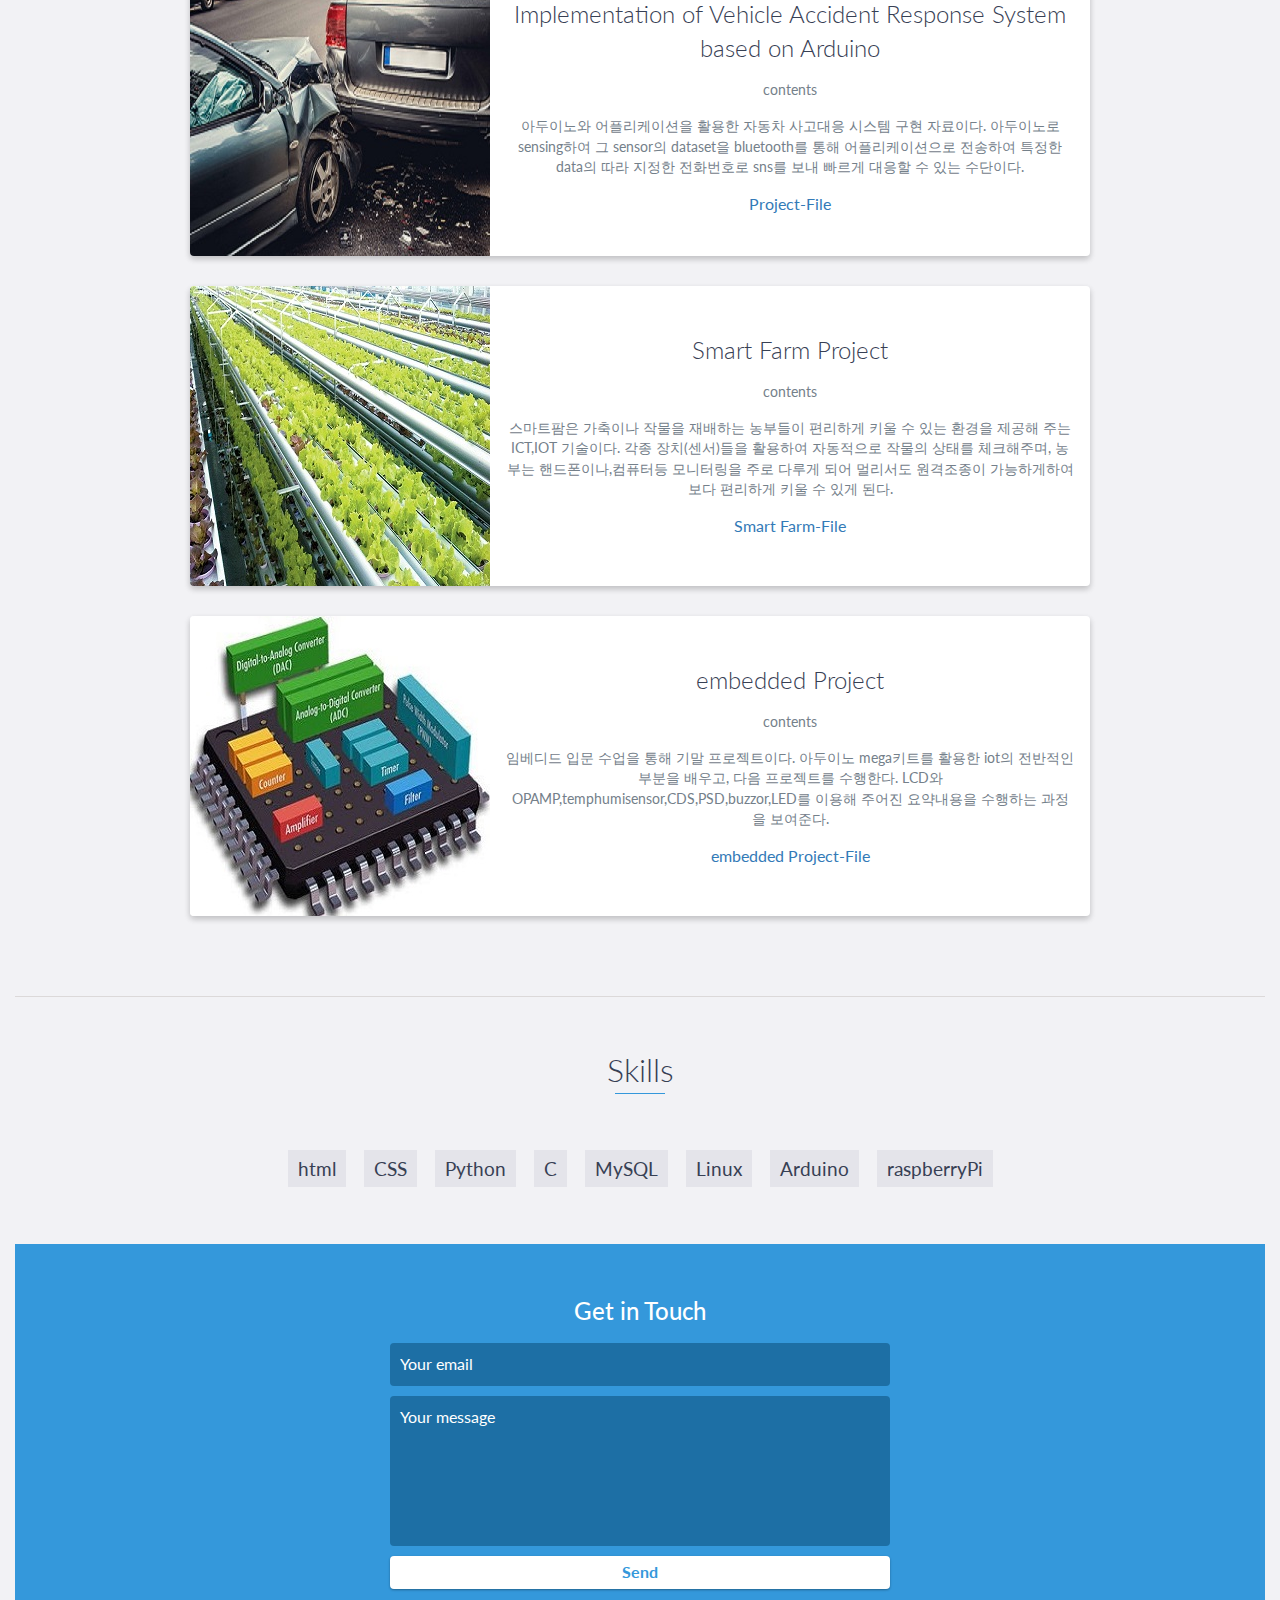
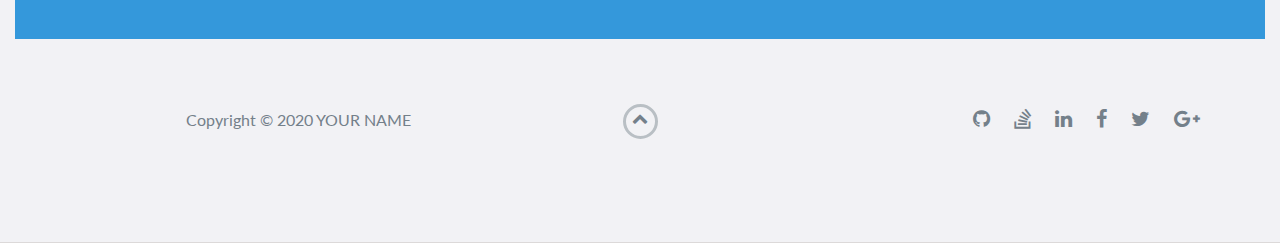
==== commit 8b0f3b9b: "Update index.html" ====
--- a/index.html
+++ b/index.html
@@ -124,7 +124,7 @@
             </div>
             <div data-date="2029년 2월 10일 ~ 8월 18일">
                 <h3><span>임베디드 IoT 양성과정</span></h3>
-                        <p><span>contents</span></p>
+                        <p>취업성공패키지 프로그램(국비지원)</p>
                 <p>
                     임베디드 시스템 프로그래밍에 필요한 C,Python 기반 언어 및 알고리즘 학습
                     임베디드에 대한 개발환경 및 기초적인 H/W, S/W 지식 학습
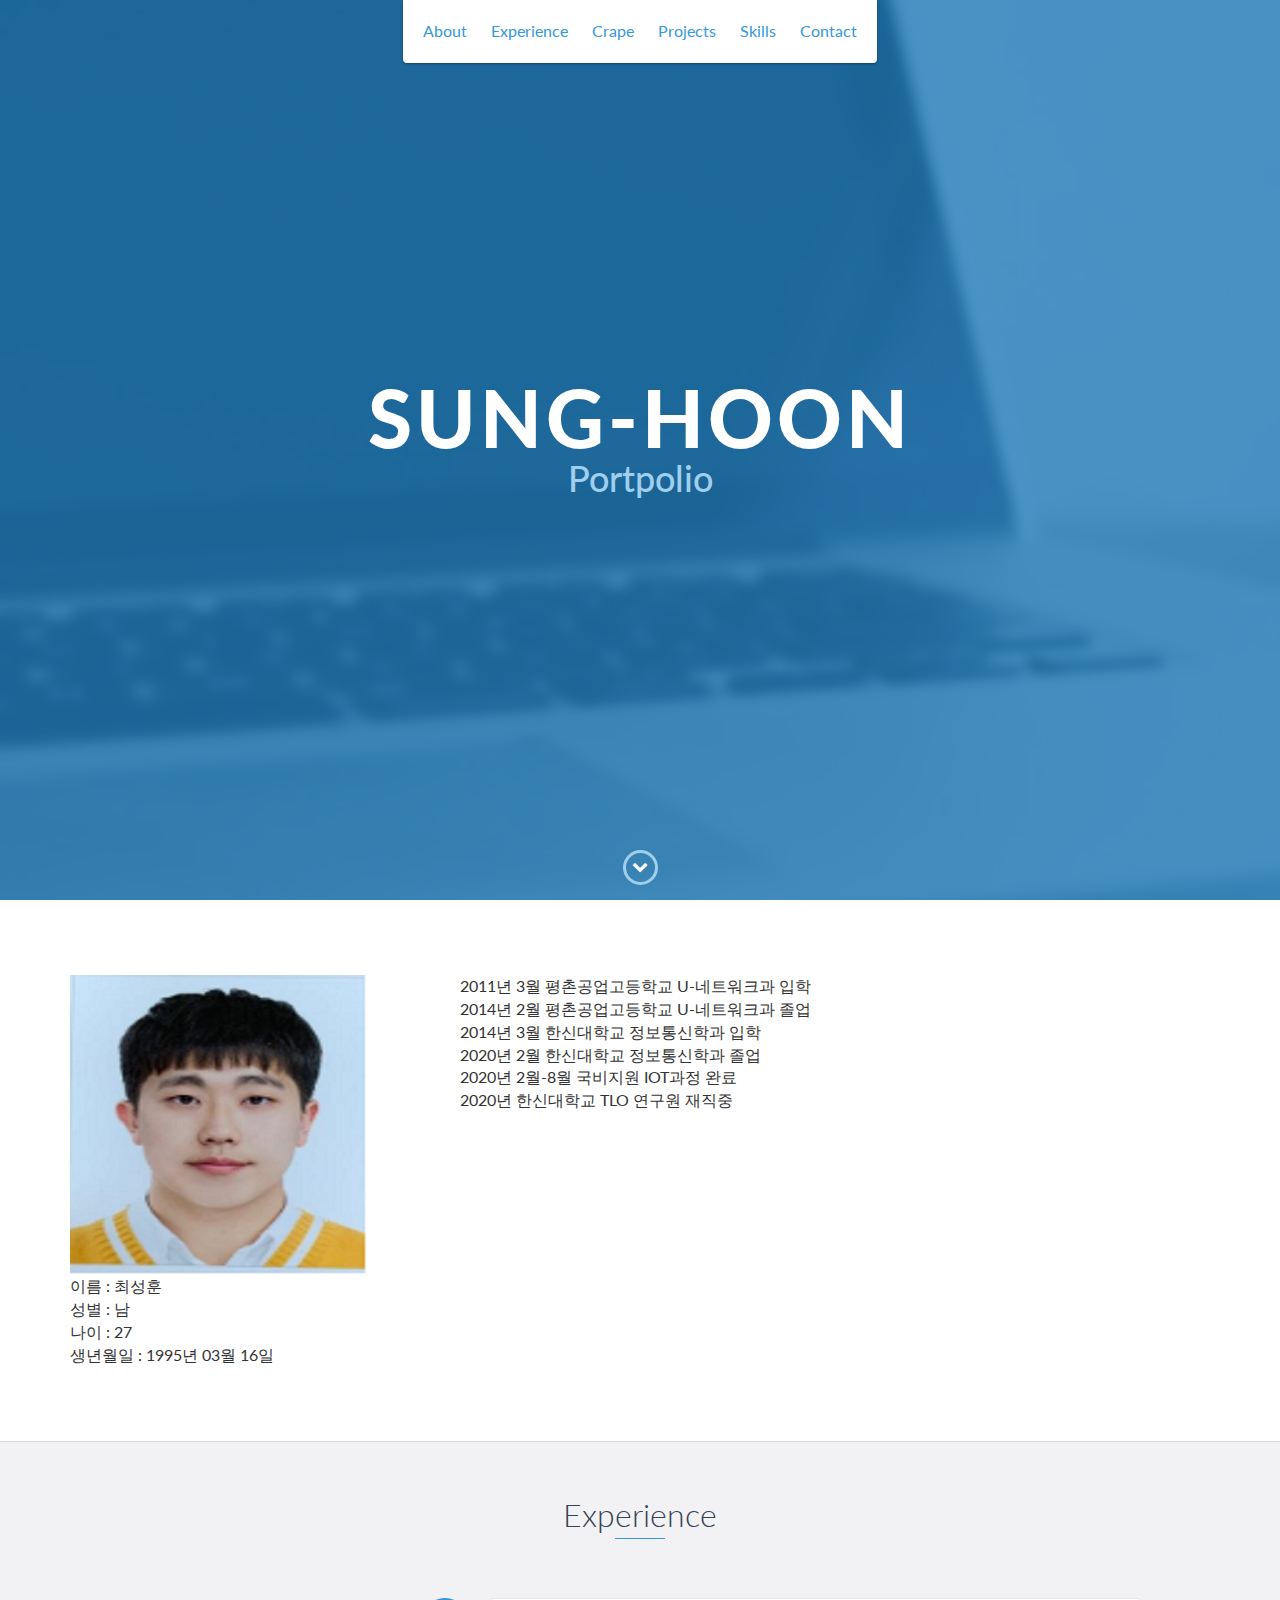
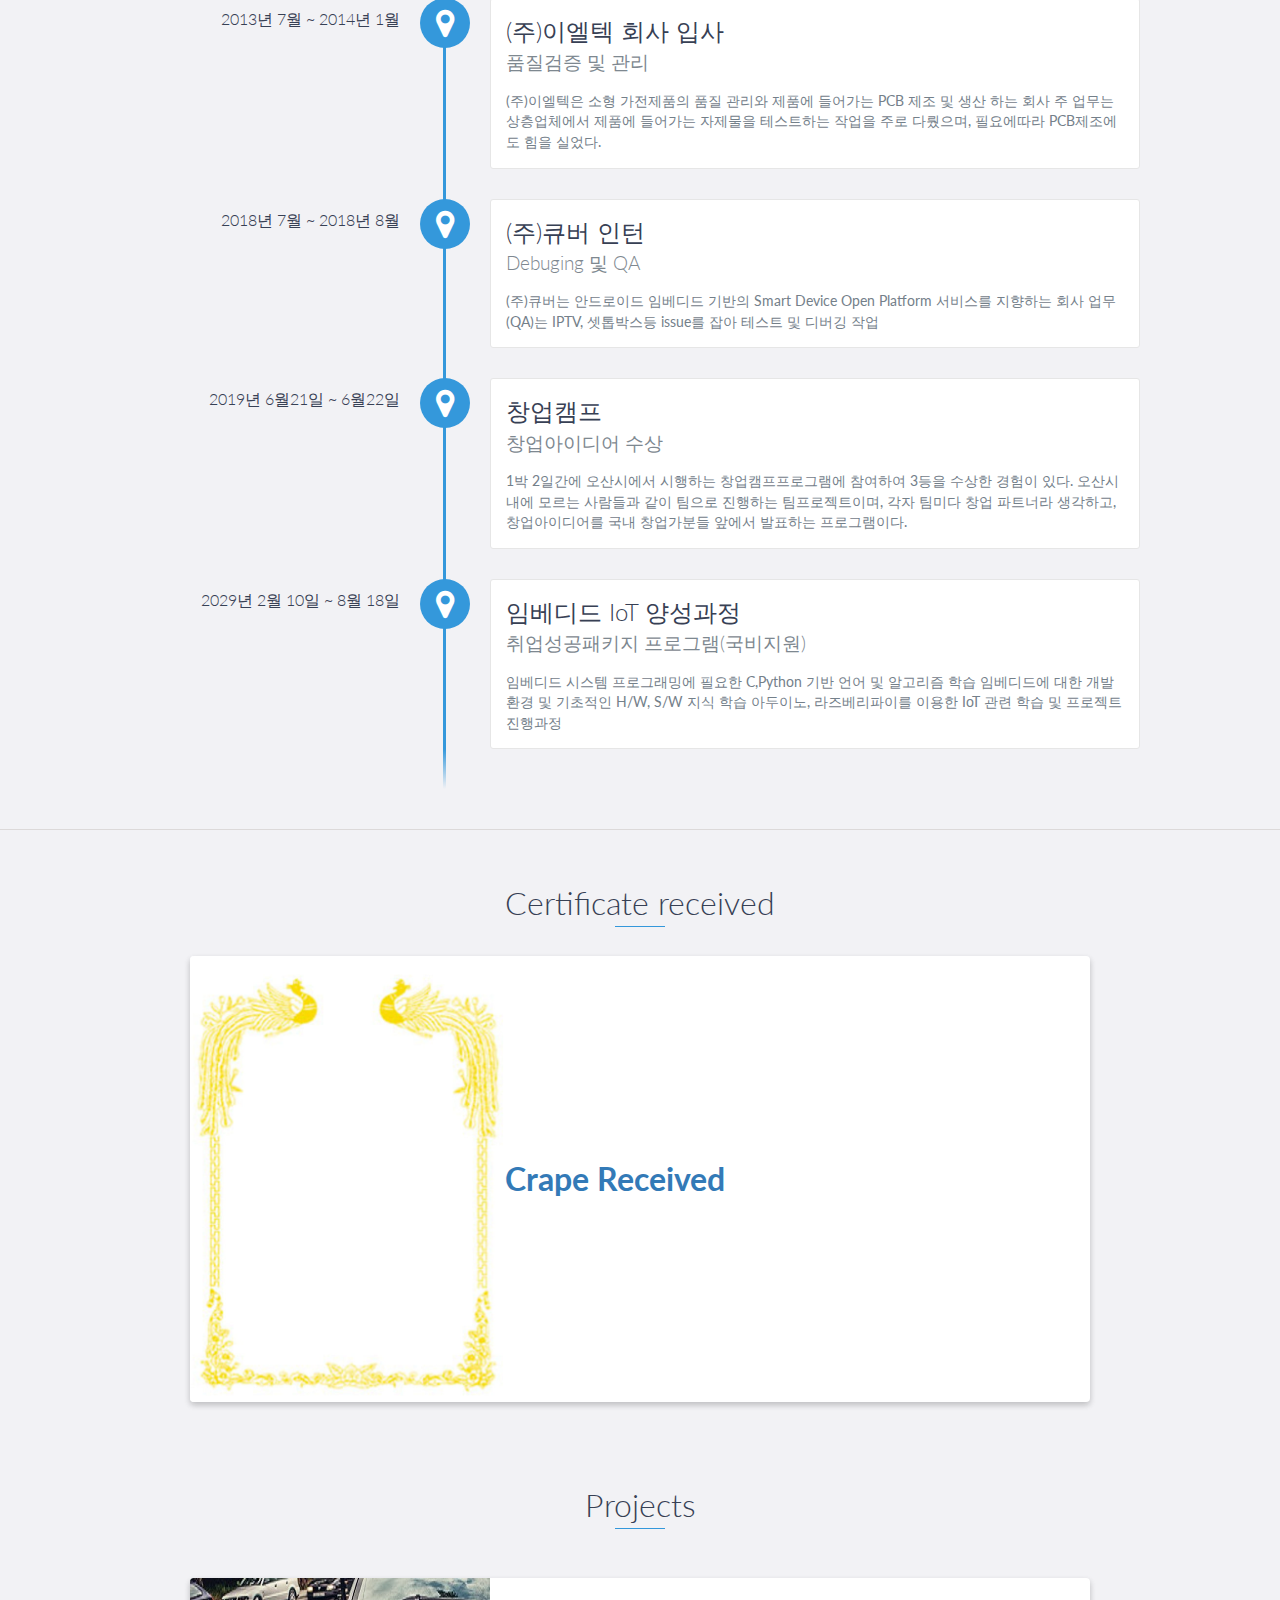
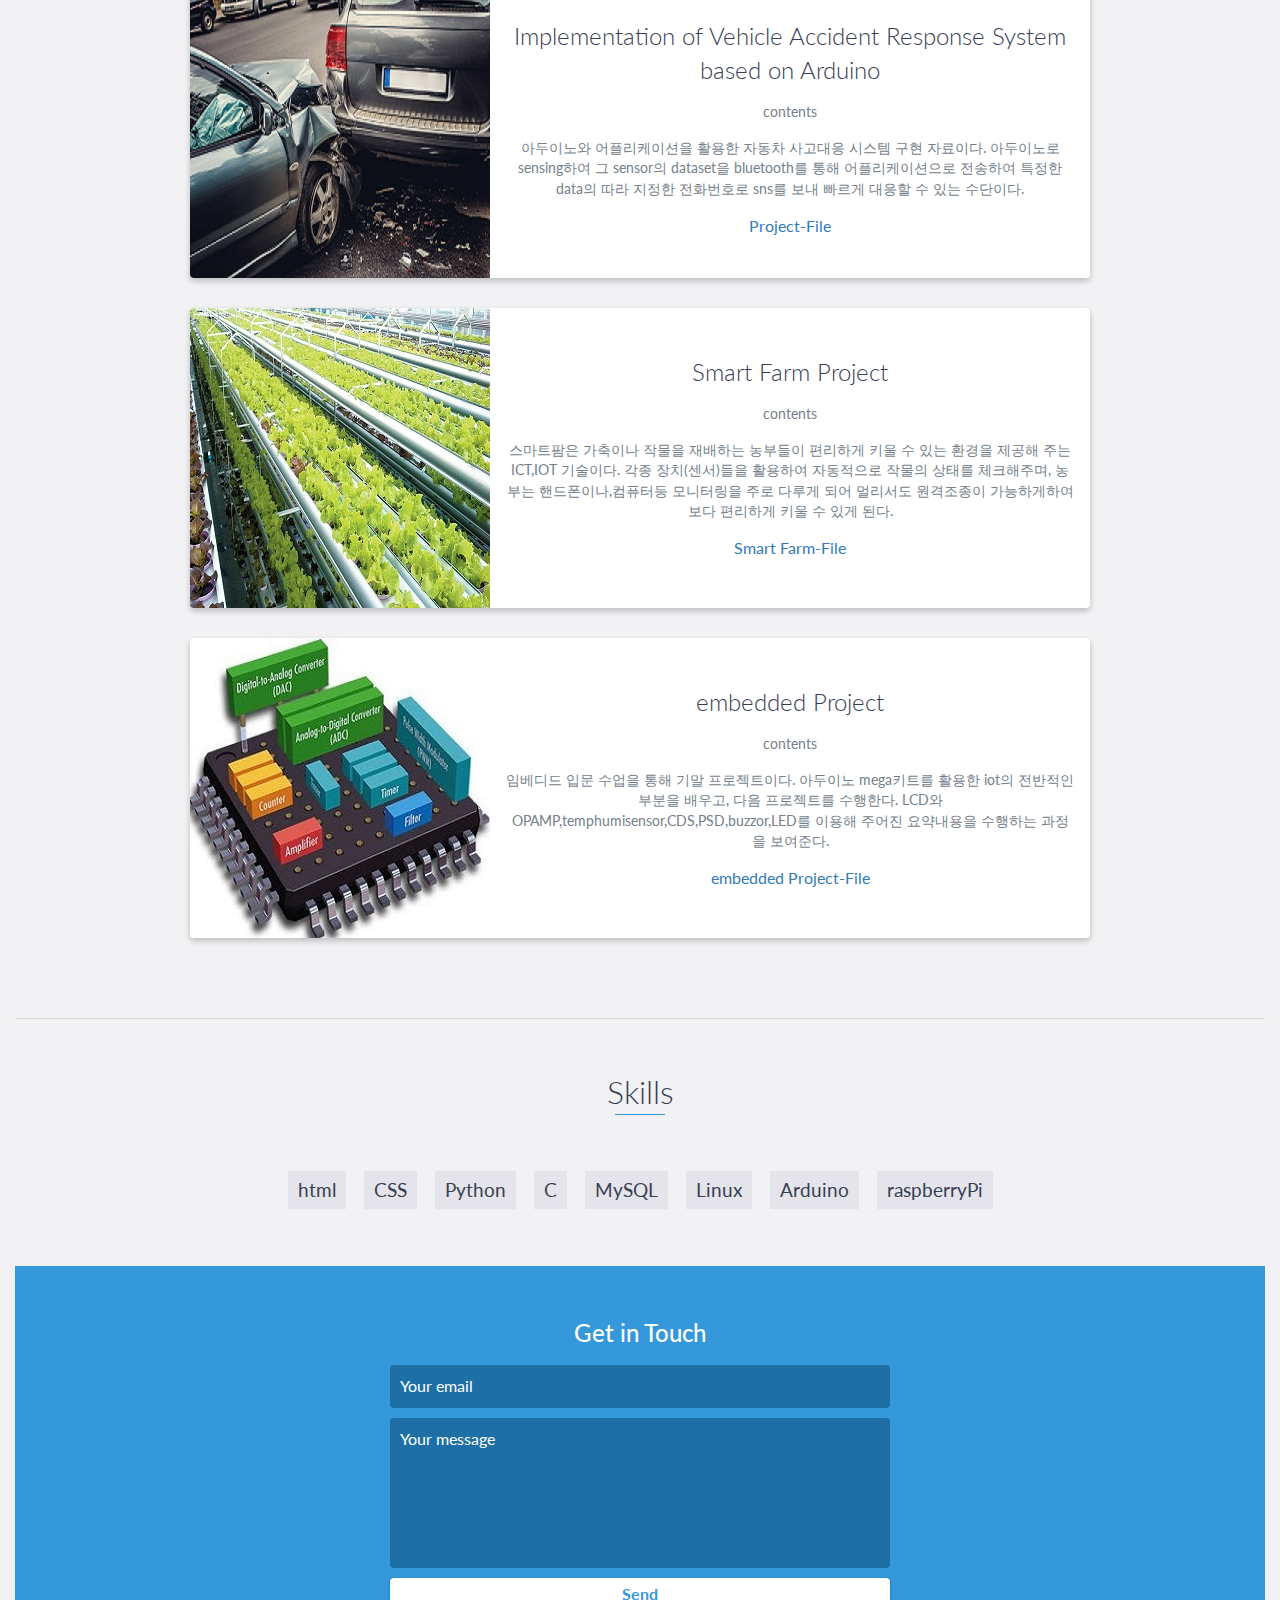
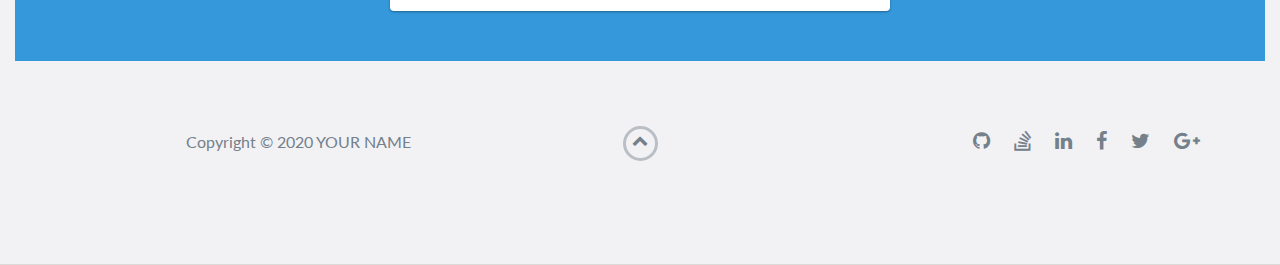
==== commit cde47e56: "Update index.html" ====
--- a/index.html
+++ b/index.html
@@ -123,8 +123,8 @@
                 </p>
             </div>
             <div data-date="2029년 2월 10일 ~ 8월 18일">
-                <h3><span>임베디드 IoT 양성과정</span></h3>
-                        <p>취업성공패키지 프로그램(국비지원)</p>
+                <h3>임베디드 IoT 양성과정</h3>
+                        <h4>취업성공패키지 프로그램(국비지원)</h4>
                 <p>
                     임베디드 시스템 프로그래밍에 필요한 C,Python 기반 언어 및 알고리즘 학습
                     임베디드에 대한 개발환경 및 기초적인 H/W, S/W 지식 학습
